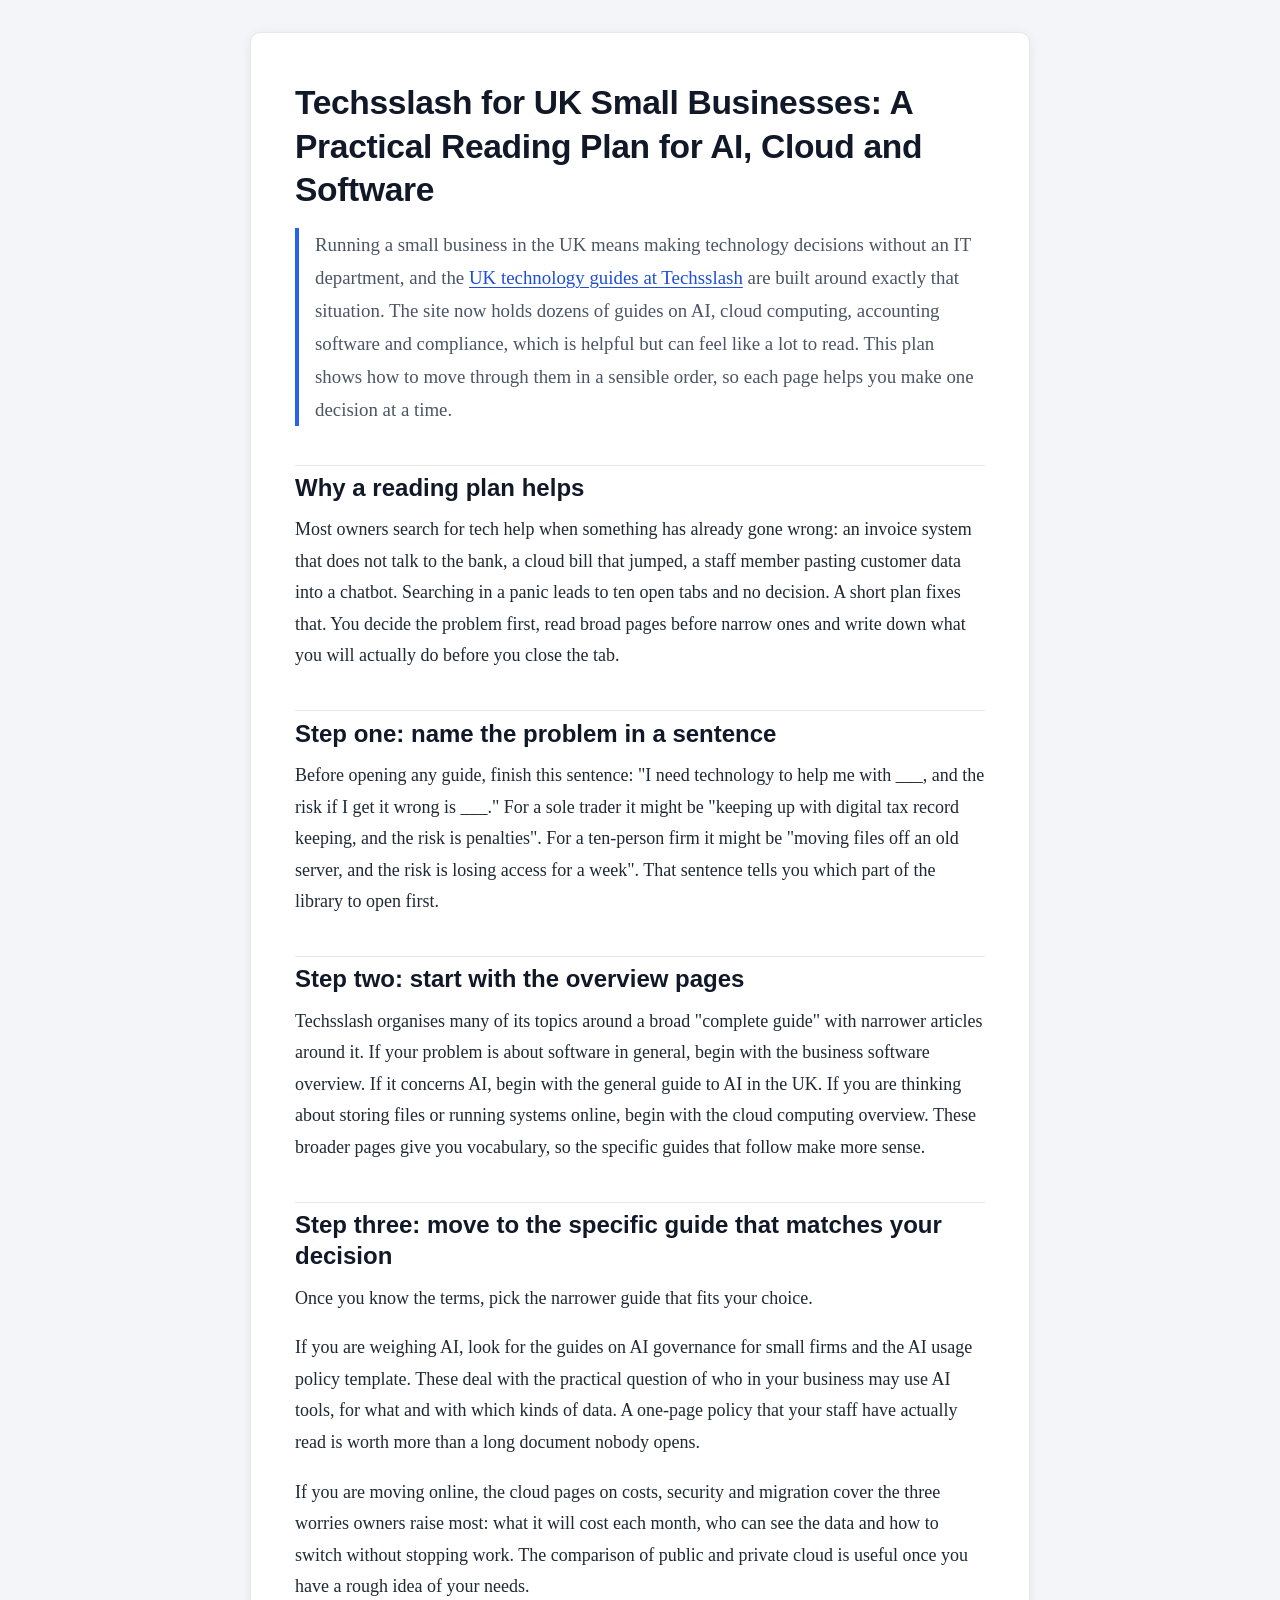
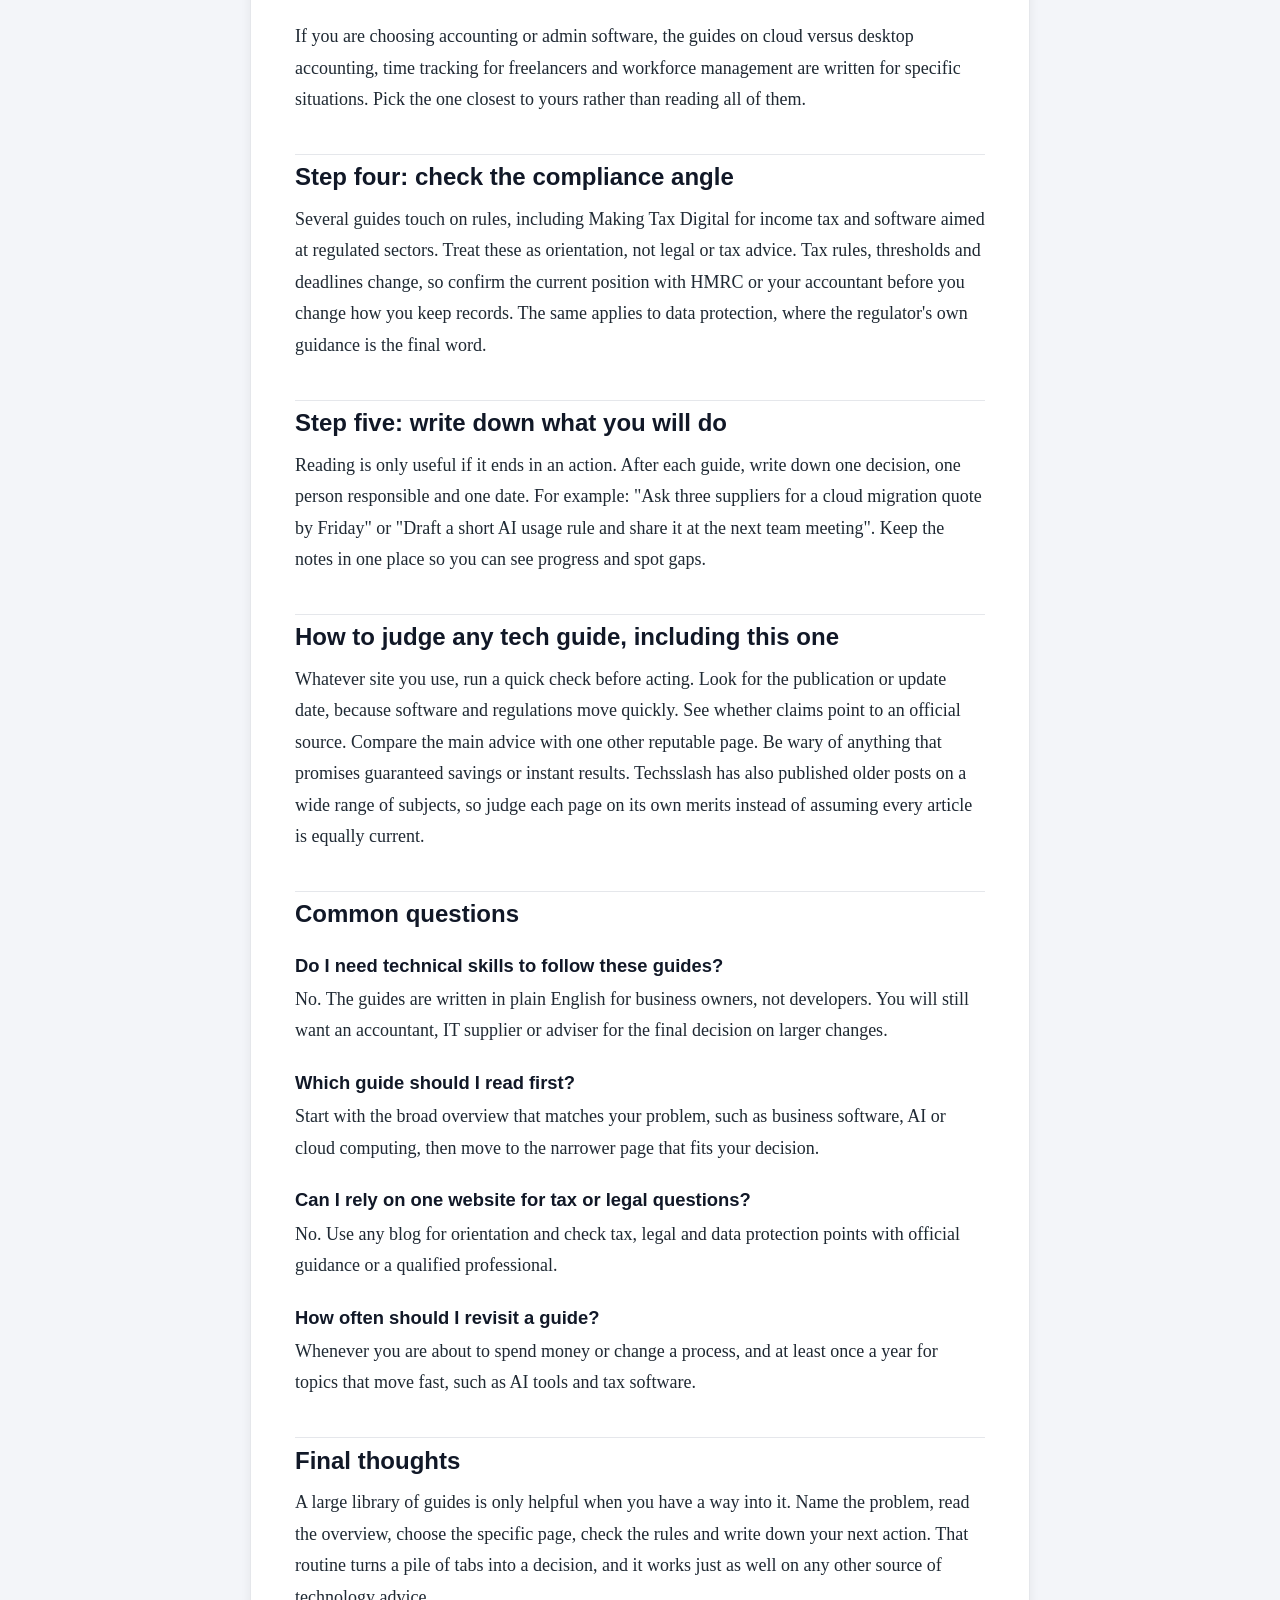
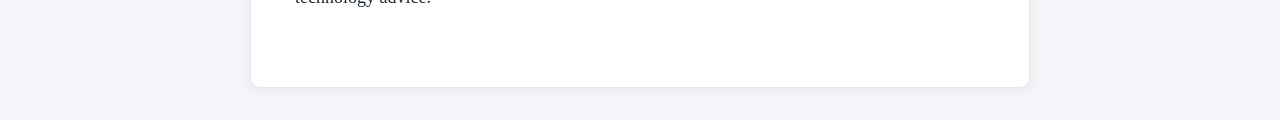
==== index.html @ d3b365bc "Add files via upload" ====
<!DOCTYPE html>
<html lang="en-GB">
<head>
<meta charset="UTF-8">
<meta name="viewport" content="width=device-width, initial-scale=1">
<title>Techsslash for UK Small Businesses: A Practical Reading Plan for AI, Cloud and Software</title>
<meta name="description" content="A step-by-step reading plan for UK small business owners using Techsslash guides on AI, cloud computing, accounting and business software, with tips on checking advice before acting.">
<style>
:root{--ink:#1f2933;--muted:#4b5563;--head:#111827;--link:#1d4ed8;--bg:#f3f5f9;--card:#fff;--line:#e5e7eb;--accent:#2563eb}
*{box-sizing:border-box}
html{-webkit-text-size-adjust:100%}
body{margin:0;background:var(--bg);color:var(--ink);font-family:Georgia,"Times New Roman",serif;font-size:18px;line-height:1.75}
article{max-width:780px;margin:32px auto;padding:48px 44px 56px;background:var(--card);border:1px solid var(--line);border-radius:10px;box-shadow:0 2px 12px rgba(17,24,39,.06)}
h1,h2,h3{font-family:Arial,Helvetica,sans-serif;color:var(--head);line-height:1.3}
h1{font-size:2.1rem;margin:0 0 16px;letter-spacing:-.01em}
h2{font-size:1.5rem;margin:2.4rem 0 .7rem;padding-top:.4rem;border-top:1px solid var(--line)}
h3{font-size:1.15rem;margin:1.5rem 0 .4rem}
p{margin:0 0 1.15rem}
.lead{font-size:1.18rem;color:var(--muted);padding-left:16px;border-left:4px solid var(--accent);margin-bottom:1.6rem}
a{color:var(--link);text-decoration:underline;text-underline-offset:3px}
a:hover{text-decoration-thickness:2px}
ul{margin:0 0 1.2rem;padding-left:1.4rem}
li{margin-bottom:.5rem}
li::marker{color:var(--accent)}
@media (max-width:640px){
body{font-size:17px}
article{margin:0;padding:28px 18px 40px;border:0;border-radius:0;box-shadow:none}
h1{font-size:1.65rem}
h2{font-size:1.3rem}
}
@media (prefers-color-scheme:dark){
:root{--ink:#e5e7eb;--muted:#9ca3af;--head:#f9fafb;--link:#7aa7ff;--bg:#0f172a;--card:#111827;--line:#263244;--accent:#60a5fa}
article{box-shadow:none}
}
</style>
</head>
<body>
<article>

<h1>Techsslash for UK Small Businesses: A Practical Reading Plan for AI, Cloud and Software</h1>

<p class="lead">Running a small business in the UK means making technology decisions without an IT department, and the <a href="https://techsslash.co.uk/">UK technology guides at Techsslash</a> are built around exactly that situation. The site now holds dozens of guides on AI, cloud computing, accounting software and compliance, which is helpful but can feel like a lot to read. This plan shows how to move through them in a sensible order, so each page helps you make one decision at a time.</p>

<h2>Why a reading plan helps</h2>

<p>Most owners search for tech help when something has already gone wrong: an invoice system that does not talk to the bank, a cloud bill that jumped, a staff member pasting customer data into a chatbot. Searching in a panic leads to ten open tabs and no decision. A short plan fixes that. You decide the problem first, read broad pages before narrow ones and write down what you will actually do before you close the tab.</p>

<h2>Step one: name the problem in a sentence</h2>

<p>Before opening any guide, finish this sentence: "I need technology to help me with ___, and the risk if I get it wrong is ___." For a sole trader it might be "keeping up with digital tax record keeping, and the risk is penalties". For a ten-person firm it might be "moving files off an old server, and the risk is losing access for a week". That sentence tells you which part of the library to open first.</p>

<h2>Step two: start with the overview pages</h2>

<p>Techsslash organises many of its topics around a broad "complete guide" with narrower articles around it. If your problem is about software in general, begin with the business software overview. If it concerns AI, begin with the general guide to AI in the UK. If you are thinking about storing files or running systems online, begin with the cloud computing overview. These broader pages give you vocabulary, so the specific guides that follow make more sense.</p>

<h2>Step three: move to the specific guide that matches your decision</h2>

<p>Once you know the terms, pick the narrower guide that fits your choice.</p>

<p>If you are weighing AI, look for the guides on AI governance for small firms and the AI usage policy template. These deal with the practical question of who in your business may use AI tools, for what and with which kinds of data. A one-page policy that your staff have actually read is worth more than a long document nobody opens.</p>

<p>If you are moving online, the cloud pages on costs, security and migration cover the three worries owners raise most: what it will cost each month, who can see the data and how to switch without stopping work. The comparison of public and private cloud is useful once you have a rough idea of your needs.</p>

<p>If you are choosing accounting or admin software, the guides on cloud versus desktop accounting, time tracking for freelancers and workforce management are written for specific situations. Pick the one closest to yours rather than reading all of them.</p>

<h2>Step four: check the compliance angle</h2>

<p>Several guides touch on rules, including Making Tax Digital for income tax and software aimed at regulated sectors. Treat these as orientation, not legal or tax advice. Tax rules, thresholds and deadlines change, so confirm the current position with HMRC or your accountant before you change how you keep records. The same applies to data protection, where the regulator's own guidance is the final word.</p>

<h2>Step five: write down what you will do</h2>

<p>Reading is only useful if it ends in an action. After each guide, write down one decision, one person responsible and one date. For example: "Ask three suppliers for a cloud migration quote by Friday" or "Draft a short AI usage rule and share it at the next team meeting". Keep the notes in one place so you can see progress and spot gaps.</p>

<h2>How to judge any tech guide, including this one</h2>

<p>Whatever site you use, run a quick check before acting. Look for the publication or update date, because software and regulations move quickly. See whether claims point to an official source. Compare the main advice with one other reputable page. Be wary of anything that promises guaranteed savings or instant results. Techsslash has also published older posts on a wide range of subjects, so judge each page on its own merits instead of assuming every article is equally current.</p>

<h2>Common questions</h2>

<h3>Do I need technical skills to follow these guides?</h3>
<p>No. The guides are written in plain English for business owners, not developers. You will still want an accountant, IT supplier or adviser for the final decision on larger changes.</p>

<h3>Which guide should I read first?</h3>
<p>Start with the broad overview that matches your problem, such as business software, AI or cloud computing, then move to the narrower page that fits your decision.</p>

<h3>Can I rely on one website for tax or legal questions?</h3>
<p>No. Use any blog for orientation and check tax, legal and data protection points with official guidance or a qualified professional.</p>

<h3>How often should I revisit a guide?</h3>
<p>Whenever you are about to spend money or change a process, and at least once a year for topics that move fast, such as AI tools and tax software.</p>

<h2>Final thoughts</h2>

<p>A large library of guides is only helpful when you have a way into it. Name the problem, read the overview, choose the specific page, check the rules and write down your next action. That routine turns a pile of tabs into a decision, and it works just as well on any other source of technology advice.</p>

</article>
</body>
</html>
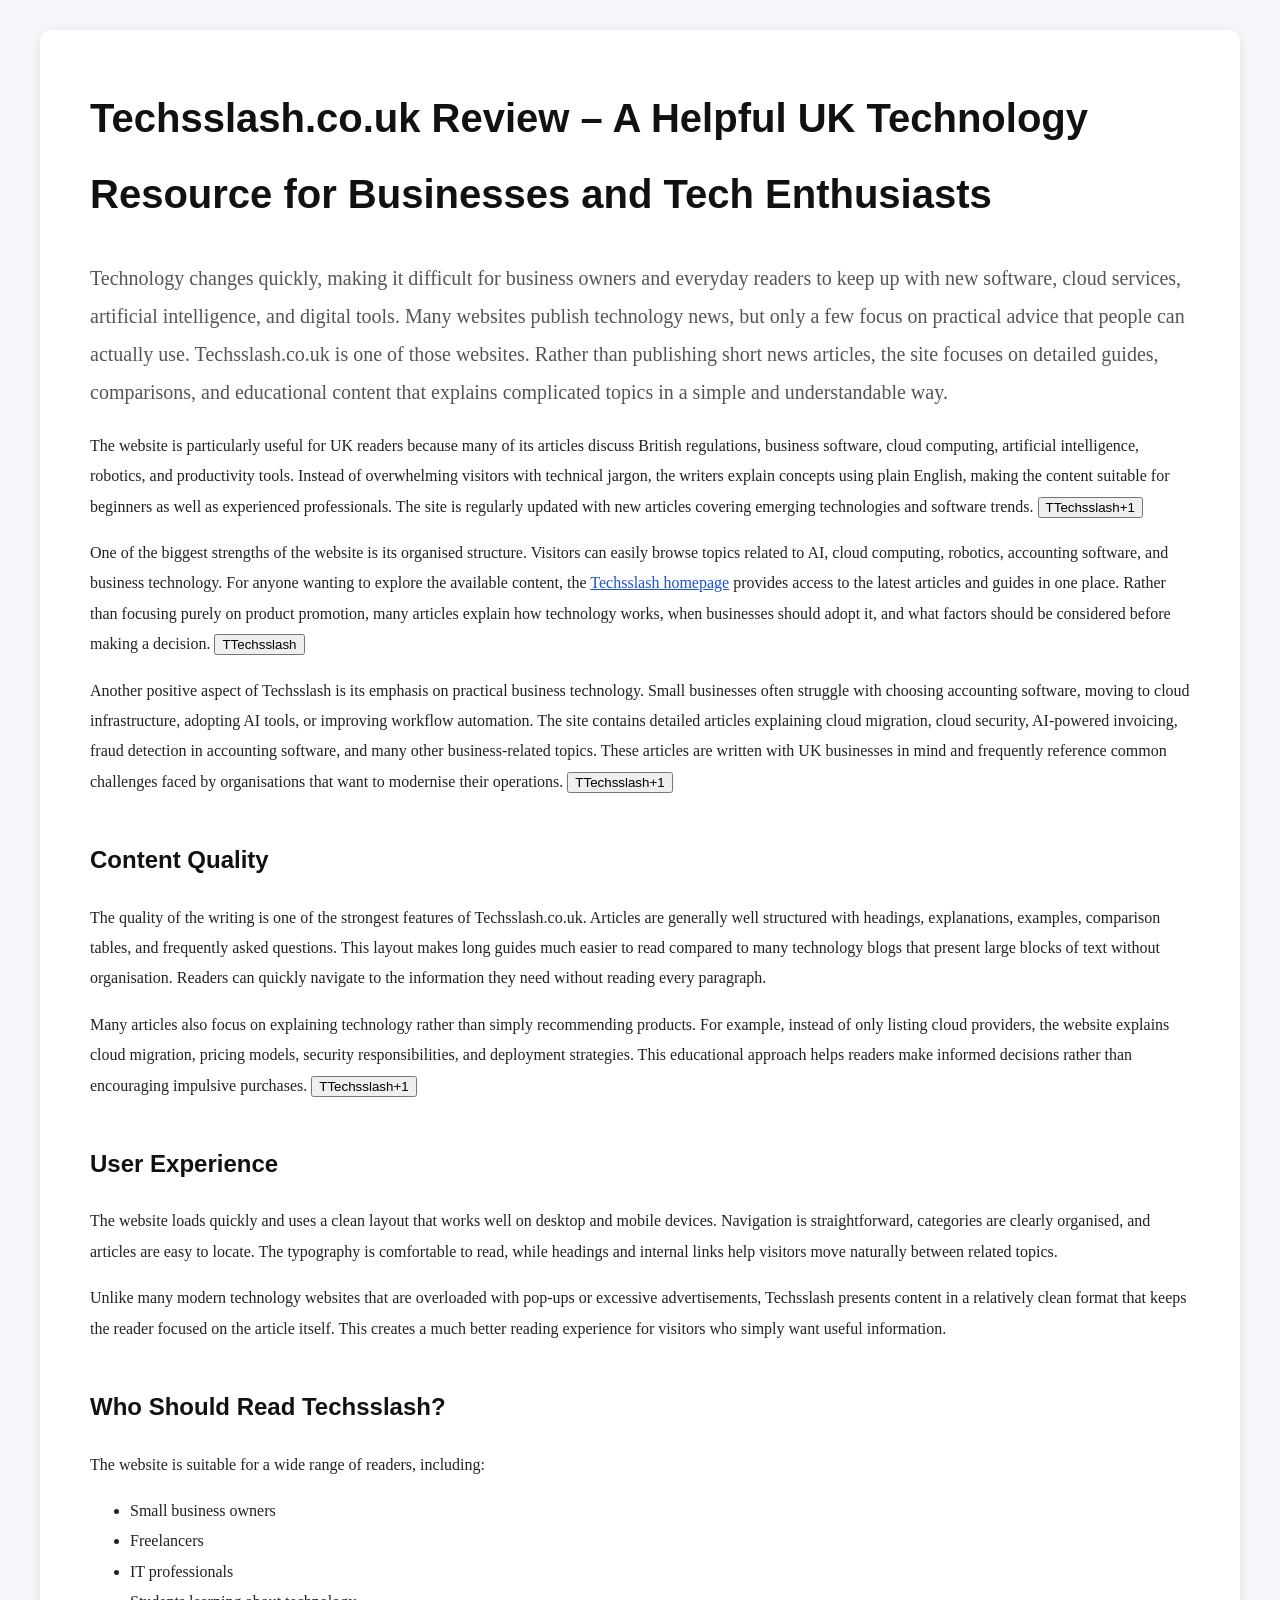
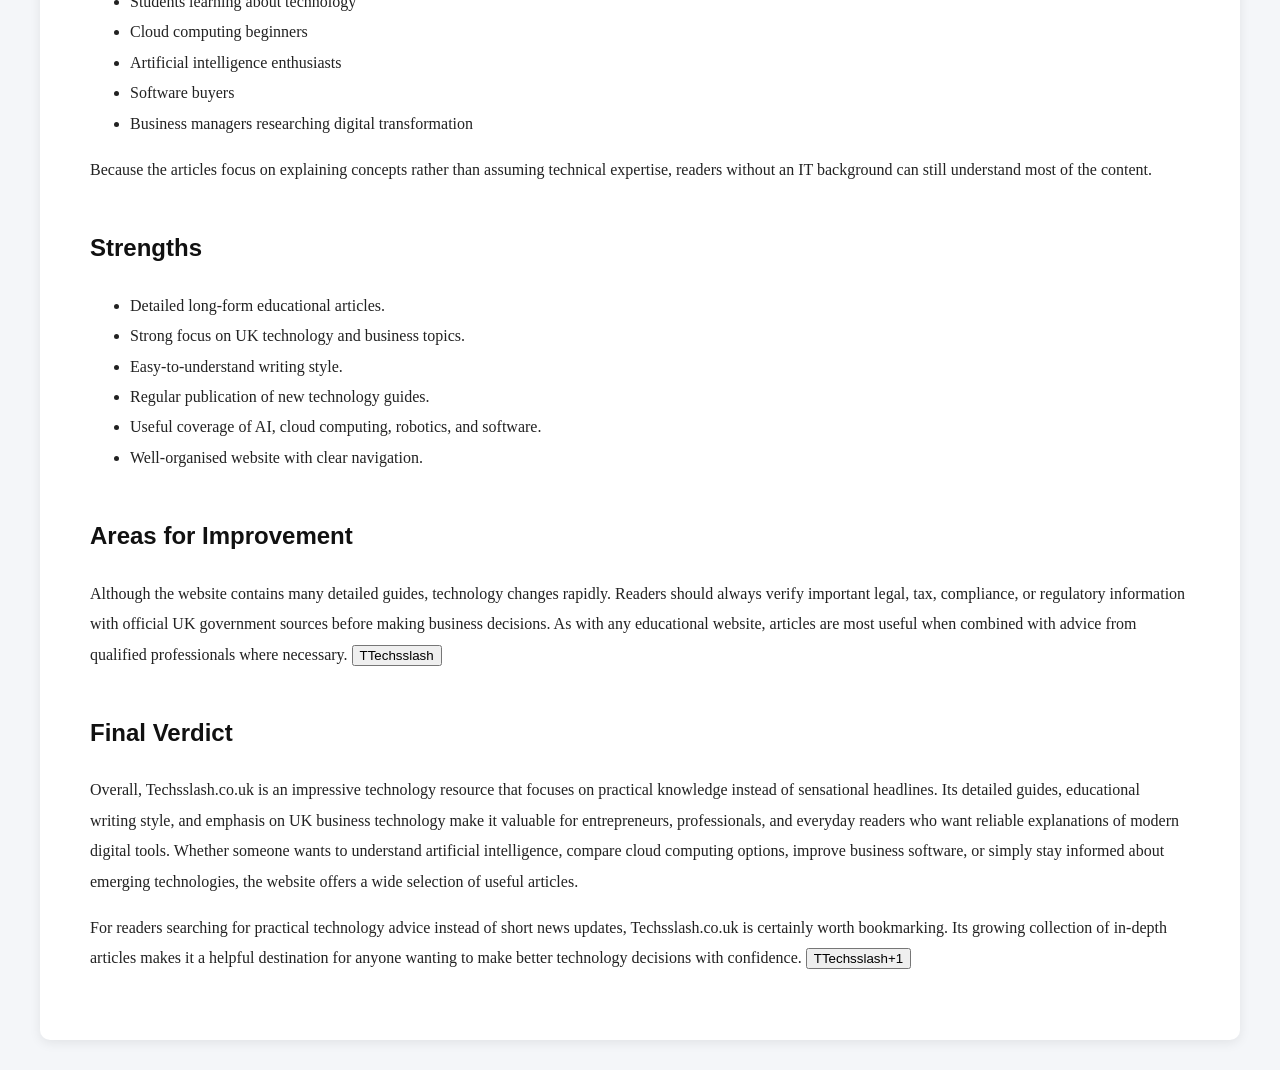
==== commit 819876e5: "Update index.html" ====
--- a/index.html
+++ b/index.html
@@ -1,98 +1,110 @@
 <!DOCTYPE html>
-<html lang="en-GB">
+<html lang="en">
 <head>
 <meta charset="UTF-8">
-<meta name="viewport" content="width=device-width, initial-scale=1">
-<title>Techsslash for UK Small Businesses: A Practical Reading Plan for AI, Cloud and Software</title>
-<meta name="description" content="A step-by-step reading plan for UK small business owners using Techsslash guides on AI, cloud computing, accounting and business software, with tips on checking advice before acting.">
-<style>
-:root{--ink:#1f2933;--muted:#4b5563;--head:#111827;--link:#1d4ed8;--bg:#f3f5f9;--card:#fff;--line:#e5e7eb;--accent:#2563eb}
-*{box-sizing:border-box}
-html{-webkit-text-size-adjust:100%}
-body{margin:0;background:var(--bg);color:var(--ink);font-family:Georgia,"Times New Roman",serif;font-size:18px;line-height:1.75}
-article{max-width:780px;margin:32px auto;padding:48px 44px 56px;background:var(--card);border:1px solid var(--line);border-radius:10px;box-shadow:0 2px 12px rgba(17,24,39,.06)}
-h1,h2,h3{font-family:Arial,Helvetica,sans-serif;color:var(--head);line-height:1.3}
-h1{font-size:2.1rem;margin:0 0 16px;letter-spacing:-.01em}
-h2{font-size:1.5rem;margin:2.4rem 0 .7rem;padding-top:.4rem;border-top:1px solid var(--line)}
-h3{font-size:1.15rem;margin:1.5rem 0 .4rem}
-p{margin:0 0 1.15rem}
-.lead{font-size:1.18rem;color:var(--muted);padding-left:16px;border-left:4px solid var(--accent);margin-bottom:1.6rem}
-a{color:var(--link);text-decoration:underline;text-underline-offset:3px}
-a:hover{text-decoration-thickness:2px}
-ul{margin:0 0 1.2rem;padding-left:1.4rem}
-li{margin-bottom:.5rem}
-li::marker{color:var(--accent)}
-@media (max-width:640px){
-body{font-size:17px}
-article{margin:0;padding:28px 18px 40px;border:0;border-radius:0;box-shadow:none}
-h1{font-size:1.65rem}
-h2{font-size:1.3rem}
-}
-@media (prefers-color-scheme:dark){
-:root{--ink:#e5e7eb;--muted:#9ca3af;--head:#f9fafb;--link:#7aa7ff;--bg:#0f172a;--card:#111827;--line:#263244;--accent:#60a5fa}
-article{box-shadow:none}
-}
-</style>
+<meta name="viewport" content="width=device-width, initial-scale=1.0">
+<title>Techsslash.co.uk Review – A Helpful UK Technology Resource for Businesses and Tech Enthusiasts</title>
 </head>
-<body>
-<article>
 
-<h1>Techsslash for UK Small Businesses: A Practical Reading Plan for AI, Cloud and Software</h1>
+<body style="margin:0;padding:30px;background:#f4f6f9;font-family:Georgia,serif;line-height:1.9;color:#222;">
 
-<p class="lead">Running a small business in the UK means making technology decisions without an IT department, and the <a href="https://techsslash.co.uk/">UK technology guides at Techsslash</a> are built around exactly that situation. The site now holds dozens of guides on AI, cloud computing, accounting software and compliance, which is helpful but can feel like a lot to read. This plan shows how to move through them in a sensible order, so each page helps you make one decision at a time.</p>
+<div style="max-width:1100px;margin:auto;background:#fff;padding:50px;border-radius:10px;box-shadow:0 3px 12px rgba(0,0,0,.08);">
 
-<h2>Why a reading plan helps</h2>
+<h1 style="font-family:Arial,sans-serif;font-size:40px;color:#111;margin-top:0;">
+Techsslash.co.uk Review – A Helpful UK Technology Resource for Businesses and Tech Enthusiasts
+</h1>
 
-<p>Most owners search for tech help when something has already gone wrong: an invoice system that does not talk to the bank, a cloud bill that jumped, a staff member pasting customer data into a chatbot. Searching in a panic leads to ten open tabs and no decision. A short plan fixes that. You decide the problem first, read broad pages before narrow ones and write down what you will actually do before you close the tab.</p>
+<p style="font-size:20px;color:#555;">
+Technology changes quickly, making it difficult for business owners and everyday readers to keep up with new software, cloud services, artificial intelligence, and digital tools. Many websites publish technology news, but only a few focus on practical advice that people can actually use. Techsslash.co.uk is one of those websites. Rather than publishing short news articles, the site focuses on detailed guides, comparisons, and educational content that explains complicated topics in a simple and understandable way.
+</p>
 
-<h2>Step one: name the problem in a sentence</h2>
+<p>
+The website is particularly useful for UK readers because many of its articles discuss British regulations, business software, cloud computing, artificial intelligence, robotics, and productivity tools. Instead of overwhelming visitors with technical jargon, the writers explain concepts using plain English, making the content suitable for beginners as well as experienced professionals. The site is regularly updated with new articles covering emerging technologies and software trends. <span data-assistant-content-reference="" class="xeh6zmm xt0psk2 x1ghz6dp" data-assistant-grouped-webpages="" data-content-reference-type="grouped_webpages"><span aria-label="Sources" class="xt0psk2 xxhswux x11njtxf" data-assistant-grouped-webpages-list="" role="group"><span class="x1lziwak x13q3soa" data-assistant-grouped-webpages-item=""><button aria-controls="assistant-sources-dialog" aria-haspopup="dialog" aria-label="Techsslash, 2 sources" class="x1qviprw xjtw7fp xomzcpc x1cpjm7i xt81g8a xm4btww x7qwmre xrd0f8c x1hmns74 xy5mcqj x6s0dn4 xjyslct xjbqb8w xrt0l5h xu82sp8 x13yhu5o x4kf0vy xe6aan1 x1ypdohk x3nfvp2 xjb2p0i x1ivwg07 x1gqwrcx x13vifvy xc8icb0 xtu1cor x1scn00m x1lvh1i4 xsnit4v xk2swo9 xt970qd x1cg44al x1005jv x1n2onr6 xkrqix3 xxymvpz" data-assistant-sources-trigger="" data-assistant-sources-payload="[{&quot;title&quot;:&quot;Techsslash-Covers the latest in technology&quot;,&quot;url&quot;:&quot;https://techsslash.co.uk/?utm_source=chatgpt.com&quot;,&quot;sourceIndex&quot;:0,&quot;attribution&quot;:&quot;Techsslash&quot;},{&quot;title&quot;:&quot;What Is Techsslash? Complete UK Guide&quot;,&quot;url&quot;:&quot;https://techsslash.co.uk/what-is-techsslash-complete-guide/?utm_source=chatgpt.com&quot;,&quot;sourceIndex&quot;:1,&quot;isSupporting&quot;:true,&quot;attribution&quot;:&quot;Techsslash&quot;,&quot;publishedAt&quot;:1787875200}]" data-assistant-grouped-webpages-trigger="" type="button"><span aria-hidden="true" class="x1d5dutw x4aliy7 x1r7ld26 x16rqkct x1y0btm7 xmkeg23 x12116fd x13yhu5o xe6aan1 xwz0xwf xdl72j9 x1c4vz4f x2lah0s x6phcfz x7amdea x1poez60 xo5v014 xfi1dq xb3r6kr x1ku5rj1 x1n2onr6" data-assistant-source-icon="">T<img alt="" class="x-default-marker x5yr21d xh8yej3 x10a8y8t xl1xv1r x10l6tqk" data-assistant-source-icon-image="" src="https://www.google.com/s2/favicons?domain=https%3A%2F%2Ftechsslash.co.uk&sz=128" ></span><span class="x1heor9g x1qlqyl8 x1pd3egz xeuugli x101abm8 xryxfnj x1b2iylo xwgcxoh xlyipyv xuxw1ft" data-assistant-reference-title="">Techsslash</span><span class="x1ir3puv xe6aan1 xdl72j9 x1c4vz4f x2lah0s xxhswux x101abm8 xryxfnj x1b2iylo xwgcxoh" data-assistant-supporting-count="">+1</span></button></span></span></span>
 
-<p>Before opening any guide, finish this sentence: "I need technology to help me with ___, and the risk if I get it wrong is ___." For a sole trader it might be "keeping up with digital tax record keeping, and the risk is penalties". For a ten-person firm it might be "moving files off an old server, and the risk is losing access for a week". That sentence tells you which part of the library to open first.</p>
+</p>
 
-<h2>Step two: start with the overview pages</h2>
+<p>
+One of the biggest strengths of the website is its organised structure. Visitors can easily browse topics related to AI, cloud computing, robotics, accounting software, and business technology. For anyone wanting to explore the available content, the <a href="https://techsslash.co.uk/" style="color:#1d4ed8;">Techsslash homepage</a> provides access to the latest articles and guides in one place. Rather than focusing purely on product promotion, many articles explain how technology works, when businesses should adopt it, and what factors should be considered before making a decision. <span data-assistant-content-reference="" class="xeh6zmm xt0psk2 x1ghz6dp" data-assistant-grouped-webpages="" data-content-reference-type="grouped_webpages"><span aria-label="Sources" class="xt0psk2 xxhswux x11njtxf" data-assistant-grouped-webpages-list="" role="group"><span class="x1lziwak x13q3soa" data-assistant-grouped-webpages-item=""><button aria-controls="assistant-sources-dialog" aria-haspopup="dialog" aria-label="Techsslash" class="x1qviprw xjtw7fp xomzcpc x1cpjm7i xt81g8a xm4btww x7qwmre xrd0f8c x1hmns74 xy5mcqj x6s0dn4 xjyslct xjbqb8w xrt0l5h xu82sp8 x13yhu5o x4kf0vy xe6aan1 x1ypdohk x3nfvp2 xjb2p0i x1ivwg07 x1gqwrcx x13vifvy xc8icb0 xtu1cor x1scn00m x1lvh1i4 xsnit4v xk2swo9 xt970qd x1cg44al x1005jv x1n2onr6 xkrqix3 xxymvpz" data-assistant-sources-trigger="" data-assistant-sources-payload="[{&quot;title&quot;:&quot;Techsslash-Covers the latest in technology&quot;,&quot;url&quot;:&quot;https://techsslash.co.uk/?utm_source=chatgpt.com&quot;,&quot;sourceIndex&quot;:0,&quot;attribution&quot;:&quot;Techsslash&quot;}]" data-assistant-grouped-webpages-trigger="" type="button"><span aria-hidden="true" class="x1d5dutw x4aliy7 x1r7ld26 x16rqkct x1y0btm7 xmkeg23 x12116fd x13yhu5o xe6aan1 xwz0xwf xdl72j9 x1c4vz4f x2lah0s x6phcfz x7amdea x1poez60 xo5v014 xfi1dq xb3r6kr x1ku5rj1 x1n2onr6" data-assistant-source-icon="">T<img alt="" class="x-default-marker x5yr21d xh8yej3 x10a8y8t xl1xv1r x10l6tqk" data-assistant-source-icon-image="" src="https://www.google.com/s2/favicons?domain=https%3A%2F%2Ftechsslash.co.uk&sz=128" ></span><span class="x1heor9g x1qlqyl8 x1pd3egz xeuugli x101abm8 xryxfnj x1b2iylo xwgcxoh xlyipyv xuxw1ft" data-assistant-reference-title="">Techsslash</span></button></span></span></span>
 
-<p>Techsslash organises many of its topics around a broad "complete guide" with narrower articles around it. If your problem is about software in general, begin with the business software overview. If it concerns AI, begin with the general guide to AI in the UK. If you are thinking about storing files or running systems online, begin with the cloud computing overview. These broader pages give you vocabulary, so the specific guides that follow make more sense.</p>
+</p>
 
-<h2>Step three: move to the specific guide that matches your decision</h2>
+<p>
+Another positive aspect of Techsslash is its emphasis on practical business technology. Small businesses often struggle with choosing accounting software, moving to cloud infrastructure, adopting AI tools, or improving workflow automation. The site contains detailed articles explaining cloud migration, cloud security, AI-powered invoicing, fraud detection in accounting software, and many other business-related topics. These articles are written with UK businesses in mind and frequently reference common challenges faced by organisations that want to modernise their operations. <span data-assistant-content-reference="" class="xeh6zmm xt0psk2 x1ghz6dp" data-assistant-grouped-webpages="" data-content-reference-type="grouped_webpages"><span aria-label="Sources" class="xt0psk2 xxhswux x11njtxf" data-assistant-grouped-webpages-list="" role="group"><span class="x1lziwak x13q3soa" data-assistant-grouped-webpages-item=""><button aria-controls="assistant-sources-dialog" aria-haspopup="dialog" aria-label="Techsslash, 2 sources" class="x1qviprw xjtw7fp xomzcpc x1cpjm7i xt81g8a xm4btww x7qwmre xrd0f8c x1hmns74 xy5mcqj x6s0dn4 xjyslct xjbqb8w xrt0l5h xu82sp8 x13yhu5o x4kf0vy xe6aan1 x1ypdohk x3nfvp2 xjb2p0i x1ivwg07 x1gqwrcx x13vifvy xc8icb0 xtu1cor x1scn00m x1lvh1i4 xsnit4v xk2swo9 xt970qd x1cg44al x1005jv x1n2onr6 xkrqix3 xxymvpz" data-assistant-sources-trigger="" data-assistant-sources-payload="[{&quot;title&quot;:&quot;Techsslash-Covers the latest in technology&quot;,&quot;url&quot;:&quot;https://techsslash.co.uk/?utm_source=chatgpt.com&quot;,&quot;sourceIndex&quot;:0,&quot;attribution&quot;:&quot;Techsslash&quot;},{&quot;title&quot;:&quot;What Is Techsslash? Complete UK Guide&quot;,&quot;url&quot;:&quot;https://techsslash.co.uk/what-is-techsslash-complete-guide/?utm_source=chatgpt.com&quot;,&quot;sourceIndex&quot;:1,&quot;isSupporting&quot;:true,&quot;attribution&quot;:&quot;Techsslash&quot;,&quot;publishedAt&quot;:1787875200}]" data-assistant-grouped-webpages-trigger="" type="button"><span aria-hidden="true" class="x1d5dutw x4aliy7 x1r7ld26 x16rqkct x1y0btm7 xmkeg23 x12116fd x13yhu5o xe6aan1 xwz0xwf xdl72j9 x1c4vz4f x2lah0s x6phcfz x7amdea x1poez60 xo5v014 xfi1dq xb3r6kr x1ku5rj1 x1n2onr6" data-assistant-source-icon="">T<img alt="" class="x-default-marker x5yr21d xh8yej3 x10a8y8t xl1xv1r x10l6tqk" data-assistant-source-icon-image="" src="https://www.google.com/s2/favicons?domain=https%3A%2F%2Ftechsslash.co.uk&sz=128" ></span><span class="x1heor9g x1qlqyl8 x1pd3egz xeuugli x101abm8 xryxfnj x1b2iylo xwgcxoh xlyipyv xuxw1ft" data-assistant-reference-title="">Techsslash</span><span class="x1ir3puv xe6aan1 xdl72j9 x1c4vz4f x2lah0s xxhswux x101abm8 xryxfnj x1b2iylo xwgcxoh" data-assistant-supporting-count="">+1</span></button></span></span></span>
 
-<p>Once you know the terms, pick the narrower guide that fits your choice.</p>
+</p>
 
-<p>If you are weighing AI, look for the guides on AI governance for small firms and the AI usage policy template. These deal with the practical question of who in your business may use AI tools, for what and with which kinds of data. A one-page policy that your staff have actually read is worth more than a long document nobody opens.</p>
+<h2 style="font-family:Arial,sans-serif;color:#111;margin-top:40px;">Content Quality</h2>
 
-<p>If you are moving online, the cloud pages on costs, security and migration cover the three worries owners raise most: what it will cost each month, who can see the data and how to switch without stopping work. The comparison of public and private cloud is useful once you have a rough idea of your needs.</p>
+<p>
+The quality of the writing is one of the strongest features of Techsslash.co.uk. Articles are generally well structured with headings, explanations, examples, comparison tables, and frequently asked questions. This layout makes long guides much easier to read compared to many technology blogs that present large blocks of text without organisation. Readers can quickly navigate to the information they need without reading every paragraph.
+</p>
 
-<p>If you are choosing accounting or admin software, the guides on cloud versus desktop accounting, time tracking for freelancers and workforce management are written for specific situations. Pick the one closest to yours rather than reading all of them.</p>
+<p>
+Many articles also focus on explaining technology rather than simply recommending products. For example, instead of only listing cloud providers, the website explains cloud migration, pricing models, security responsibilities, and deployment strategies. This educational approach helps readers make informed decisions rather than encouraging impulsive purchases. <span data-assistant-content-reference="" class="xeh6zmm xt0psk2 x1ghz6dp" data-assistant-grouped-webpages="" data-content-reference-type="grouped_webpages"><span aria-label="Sources" class="xt0psk2 xxhswux x11njtxf" data-assistant-grouped-webpages-list="" role="group"><span class="x1lziwak x13q3soa" data-assistant-grouped-webpages-item=""><button aria-controls="assistant-sources-dialog" aria-haspopup="dialog" aria-label="Techsslash, 2 sources" class="x1qviprw xjtw7fp xomzcpc x1cpjm7i xt81g8a xm4btww x7qwmre xrd0f8c x1hmns74 xy5mcqj x6s0dn4 xjyslct xjbqb8w xrt0l5h xu82sp8 x13yhu5o x4kf0vy xe6aan1 x1ypdohk x3nfvp2 xjb2p0i x1ivwg07 x1gqwrcx x13vifvy xc8icb0 xtu1cor x1scn00m x1lvh1i4 xsnit4v xk2swo9 xt970qd x1cg44al x1005jv x1n2onr6 xkrqix3 xxymvpz" data-assistant-sources-trigger="" data-assistant-sources-payload="[{&quot;title&quot;:&quot;Techsslash-Covers the latest in technology&quot;,&quot;url&quot;:&quot;https://techsslash.co.uk/?utm_source=chatgpt.com&quot;,&quot;sourceIndex&quot;:0,&quot;attribution&quot;:&quot;Techsslash&quot;},{&quot;title&quot;:&quot;What Is Techsslash? Complete UK Guide&quot;,&quot;url&quot;:&quot;https://techsslash.co.uk/what-is-techsslash-complete-guide/?utm_source=chatgpt.com&quot;,&quot;sourceIndex&quot;:1,&quot;isSupporting&quot;:true,&quot;attribution&quot;:&quot;Techsslash&quot;,&quot;publishedAt&quot;:1787875200}]" data-assistant-grouped-webpages-trigger="" type="button"><span aria-hidden="true" class="x1d5dutw x4aliy7 x1r7ld26 x16rqkct x1y0btm7 xmkeg23 x12116fd x13yhu5o xe6aan1 xwz0xwf xdl72j9 x1c4vz4f x2lah0s x6phcfz x7amdea x1poez60 xo5v014 xfi1dq xb3r6kr x1ku5rj1 x1n2onr6" data-assistant-source-icon="">T<img alt="" class="x-default-marker x5yr21d xh8yej3 x10a8y8t xl1xv1r x10l6tqk" data-assistant-source-icon-image="" src="https://www.google.com/s2/favicons?domain=https%3A%2F%2Ftechsslash.co.uk&sz=128" ></span><span class="x1heor9g x1qlqyl8 x1pd3egz xeuugli x101abm8 xryxfnj x1b2iylo xwgcxoh xlyipyv xuxw1ft" data-assistant-reference-title="">Techsslash</span><span class="x1ir3puv xe6aan1 xdl72j9 x1c4vz4f x2lah0s xxhswux x101abm8 xryxfnj x1b2iylo xwgcxoh" data-assistant-supporting-count="">+1</span></button></span></span></span>
 
-<h2>Step four: check the compliance angle</h2>
+</p>
 
-<p>Several guides touch on rules, including Making Tax Digital for income tax and software aimed at regulated sectors. Treat these as orientation, not legal or tax advice. Tax rules, thresholds and deadlines change, so confirm the current position with HMRC or your accountant before you change how you keep records. The same applies to data protection, where the regulator's own guidance is the final word.</p>
+<h2 style="font-family:Arial,sans-serif;color:#111;margin-top:40px;">User Experience</h2>
 
-<h2>Step five: write down what you will do</h2>
+<p>
+The website loads quickly and uses a clean layout that works well on desktop and mobile devices. Navigation is straightforward, categories are clearly organised, and articles are easy to locate. The typography is comfortable to read, while headings and internal links help visitors move naturally between related topics.
+</p>
 
-<p>Reading is only useful if it ends in an action. After each guide, write down one decision, one person responsible and one date. For example: "Ask three suppliers for a cloud migration quote by Friday" or "Draft a short AI usage rule and share it at the next team meeting". Keep the notes in one place so you can see progress and spot gaps.</p>
+<p>
+Unlike many modern technology websites that are overloaded with pop-ups or excessive advertisements, Techsslash presents content in a relatively clean format that keeps the reader focused on the article itself. This creates a much better reading experience for visitors who simply want useful information.
+</p>
 
-<h2>How to judge any tech guide, including this one</h2>
+<h2 style="font-family:Arial,sans-serif;color:#111;margin-top:40px;">Who Should Read Techsslash?</h2>
 
-<p>Whatever site you use, run a quick check before acting. Look for the publication or update date, because software and regulations move quickly. See whether claims point to an official source. Compare the main advice with one other reputable page. Be wary of anything that promises guaranteed savings or instant results. Techsslash has also published older posts on a wide range of subjects, so judge each page on its own merits instead of assuming every article is equally current.</p>
+<p>
+The website is suitable for a wide range of readers, including:
+</p>
 
-<h2>Common questions</h2>
+<ul>
+<li>Small business owners</li>
+<li>Freelancers</li>
+<li>IT professionals</li>
+<li>Students learning about technology</li>
+<li>Cloud computing beginners</li>
+<li>Artificial intelligence enthusiasts</li>
+<li>Software buyers</li>
+<li>Business managers researching digital transformation</li>
+</ul>
 
-<h3>Do I need technical skills to follow these guides?</h3>
-<p>No. The guides are written in plain English for business owners, not developers. You will still want an accountant, IT supplier or adviser for the final decision on larger changes.</p>
+<p>
+Because the articles focus on explaining concepts rather than assuming technical expertise, readers without an IT background can still understand most of the content.
+</p>
 
-<h3>Which guide should I read first?</h3>
-<p>Start with the broad overview that matches your problem, such as business software, AI or cloud computing, then move to the narrower page that fits your decision.</p>
+<h2 style="font-family:Arial,sans-serif;color:#111;margin-top:40px;">Strengths</h2>
 
-<h3>Can I rely on one website for tax or legal questions?</h3>
-<p>No. Use any blog for orientation and check tax, legal and data protection points with official guidance or a qualified professional.</p>
+<ul>
+<li>Detailed long-form educational articles.</li>
+<li>Strong focus on UK technology and business topics.</li>
+<li>Easy-to-understand writing style.</li>
+<li>Regular publication of new technology guides.</li>
+<li>Useful coverage of AI, cloud computing, robotics, and software.</li>
+<li>Well-organised website with clear navigation.</li>
+</ul>
 
-<h3>How often should I revisit a guide?</h3>
-<p>Whenever you are about to spend money or change a process, and at least once a year for topics that move fast, such as AI tools and tax software.</p>
+<h2 style="font-family:Arial,sans-serif;color:#111;margin-top:40px;">Areas for Improvement</h2>
 
-<h2>Final thoughts</h2>
+<p>
+Although the website contains many detailed guides, technology changes rapidly. Readers should always verify important legal, tax, compliance, or regulatory information with official UK government sources before making business decisions. As with any educational website, articles are most useful when combined with advice from qualified professionals where necessary. <span data-assistant-content-reference="" class="xeh6zmm xt0psk2 x1ghz6dp" data-assistant-grouped-webpages="" data-content-reference-type="grouped_webpages"><span aria-label="Sources" class="xt0psk2 xxhswux x11njtxf" data-assistant-grouped-webpages-list="" role="group"><span class="x1lziwak x13q3soa" data-assistant-grouped-webpages-item=""><button aria-controls="assistant-sources-dialog" aria-haspopup="dialog" aria-label="Techsslash" class="x1qviprw xjtw7fp xomzcpc x1cpjm7i xt81g8a xm4btww x7qwmre xrd0f8c x1hmns74 xy5mcqj x6s0dn4 xjyslct xjbqb8w xrt0l5h xu82sp8 x13yhu5o x4kf0vy xe6aan1 x1ypdohk x3nfvp2 xjb2p0i x1ivwg07 x1gqwrcx x13vifvy xc8icb0 xtu1cor x1scn00m x1lvh1i4 xsnit4v xk2swo9 xt970qd x1cg44al x1005jv x1n2onr6 xkrqix3 xxymvpz" data-assistant-sources-trigger="" data-assistant-sources-payload="[{&quot;title&quot;:&quot;What Is Techsslash? Complete UK Guide&quot;,&quot;url&quot;:&quot;https://techsslash.co.uk/what-is-techsslash-complete-guide/?utm_source=chatgpt.com&quot;,&quot;sourceIndex&quot;:0,&quot;attribution&quot;:&quot;Techsslash&quot;,&quot;publishedAt&quot;:1787875200}]" data-assistant-grouped-webpages-trigger="" type="button"><span aria-hidden="true" class="x1d5dutw x4aliy7 x1r7ld26 x16rqkct x1y0btm7 xmkeg23 x12116fd x13yhu5o xe6aan1 xwz0xwf xdl72j9 x1c4vz4f x2lah0s x6phcfz x7amdea x1poez60 xo5v014 xfi1dq xb3r6kr x1ku5rj1 x1n2onr6" data-assistant-source-icon="">T<img alt="" class="x-default-marker x5yr21d xh8yej3 x10a8y8t xl1xv1r x10l6tqk" data-assistant-source-icon-image="" src="https://www.google.com/s2/favicons?domain=https%3A%2F%2Ftechsslash.co.uk&sz=128" ></span><span class="x1heor9g x1qlqyl8 x1pd3egz xeuugli x101abm8 xryxfnj x1b2iylo xwgcxoh xlyipyv xuxw1ft" data-assistant-reference-title="">Techsslash</span></button></span></span></span>
 
-<p>A large library of guides is only helpful when you have a way into it. Name the problem, read the overview, choose the specific page, check the rules and write down your next action. That routine turns a pile of tabs into a decision, and it works just as well on any other source of technology advice.</p>
+</p>
 
-</article>
+<h2 style="font-family:Arial,sans-serif;color:#111;margin-top:40px;">Final Verdict</h2>
+
+<p>
+Overall, Techsslash.co.uk is an impressive technology resource that focuses on practical knowledge instead of sensational headlines. Its detailed guides, educational writing style, and emphasis on UK business technology make it valuable for entrepreneurs, professionals, and everyday readers who want reliable explanations of modern digital tools. Whether someone wants to understand artificial intelligence, compare cloud computing options, improve business software, or simply stay informed about emerging technologies, the website offers a wide selection of useful articles.
+</p>
+
+<p>
+For readers searching for practical technology advice instead of short news updates, Techsslash.co.uk is certainly worth bookmarking. Its growing collection of in-depth articles makes it a helpful destination for anyone wanting to make better technology decisions with confidence. <span data-assistant-content-reference="" class="xeh6zmm xt0psk2 x1ghz6dp" data-assistant-grouped-webpages="" data-content-reference-type="grouped_webpages"><span aria-label="Sources" class="xt0psk2 xxhswux x11njtxf" data-assistant-grouped-webpages-list="" role="group"><span class="x1lziwak x13q3soa" data-assistant-grouped-webpages-item=""><button aria-controls="assistant-sources-dialog" aria-haspopup="dialog" aria-label="Techsslash, 2 sources" class="x1qviprw xjtw7fp xomzcpc x1cpjm7i xt81g8a xm4btww x7qwmre xrd0f8c x1hmns74 xy5mcqj x6s0dn4 xjyslct xjbqb8w xrt0l5h xu82sp8 x13yhu5o x4kf0vy xe6aan1 x1ypdohk x3nfvp2 xjb2p0i x1ivwg07 x1gqwrcx x13vifvy xc8icb0 xtu1cor x1scn00m x1lvh1i4 xsnit4v xk2swo9 xt970qd x1cg44al x1005jv x1n2onr6 xkrqix3 xxymvpz" data-assistant-sources-trigger="" data-assistant-sources-payload="[{&quot;title&quot;:&quot;Techsslash-Covers the latest in technology&quot;,&quot;url&quot;:&quot;https://techsslash.co.uk/?utm_source=chatgpt.com&quot;,&quot;sourceIndex&quot;:0,&quot;attribution&quot;:&quot;Techsslash&quot;},{&quot;title&quot;:&quot;What Is Techsslash? Complete UK Guide&quot;,&quot;url&quot;:&quot;https://techsslash.co.uk/what-is-techsslash-complete-guide/?utm_source=chatgpt.com&quot;,&quot;sourceIndex&quot;:1,&quot;isSupporting&quot;:true,&quot;attribution&quot;:&quot;Techsslash&quot;,&quot;publishedAt&quot;:1787875200}]" data-assistant-grouped-webpages-trigger="" type="button"><span aria-hidden="true" class="x1d5dutw x4aliy7 x1r7ld26 x16rqkct x1y0btm7 xmkeg23 x12116fd x13yhu5o xe6aan1 xwz0xwf xdl72j9 x1c4vz4f x2lah0s x6phcfz x7amdea x1poez60 xo5v014 xfi1dq xb3r6kr x1ku5rj1 x1n2onr6" data-assistant-source-icon="">T<img alt="" class="x-default-marker x5yr21d xh8yej3 x10a8y8t xl1xv1r x10l6tqk" data-assistant-source-icon-image="" src="https://www.google.com/s2/favicons?domain=https%3A%2F%2Ftechsslash.co.uk&sz=128" ></span><span class="x1heor9g x1qlqyl8 x1pd3egz xeuugli x101abm8 xryxfnj x1b2iylo xwgcxoh xlyipyv xuxw1ft" data-assistant-reference-title="">Techsslash</span><span class="x1ir3puv xe6aan1 xdl72j9 x1c4vz4f x2lah0s xxhswux x101abm8 xryxfnj x1b2iylo xwgcxoh" data-assistant-supporting-count="">+1</span></button></span></span></span>
+
+</p>
+
+</div>
+
 </body>
 </html>
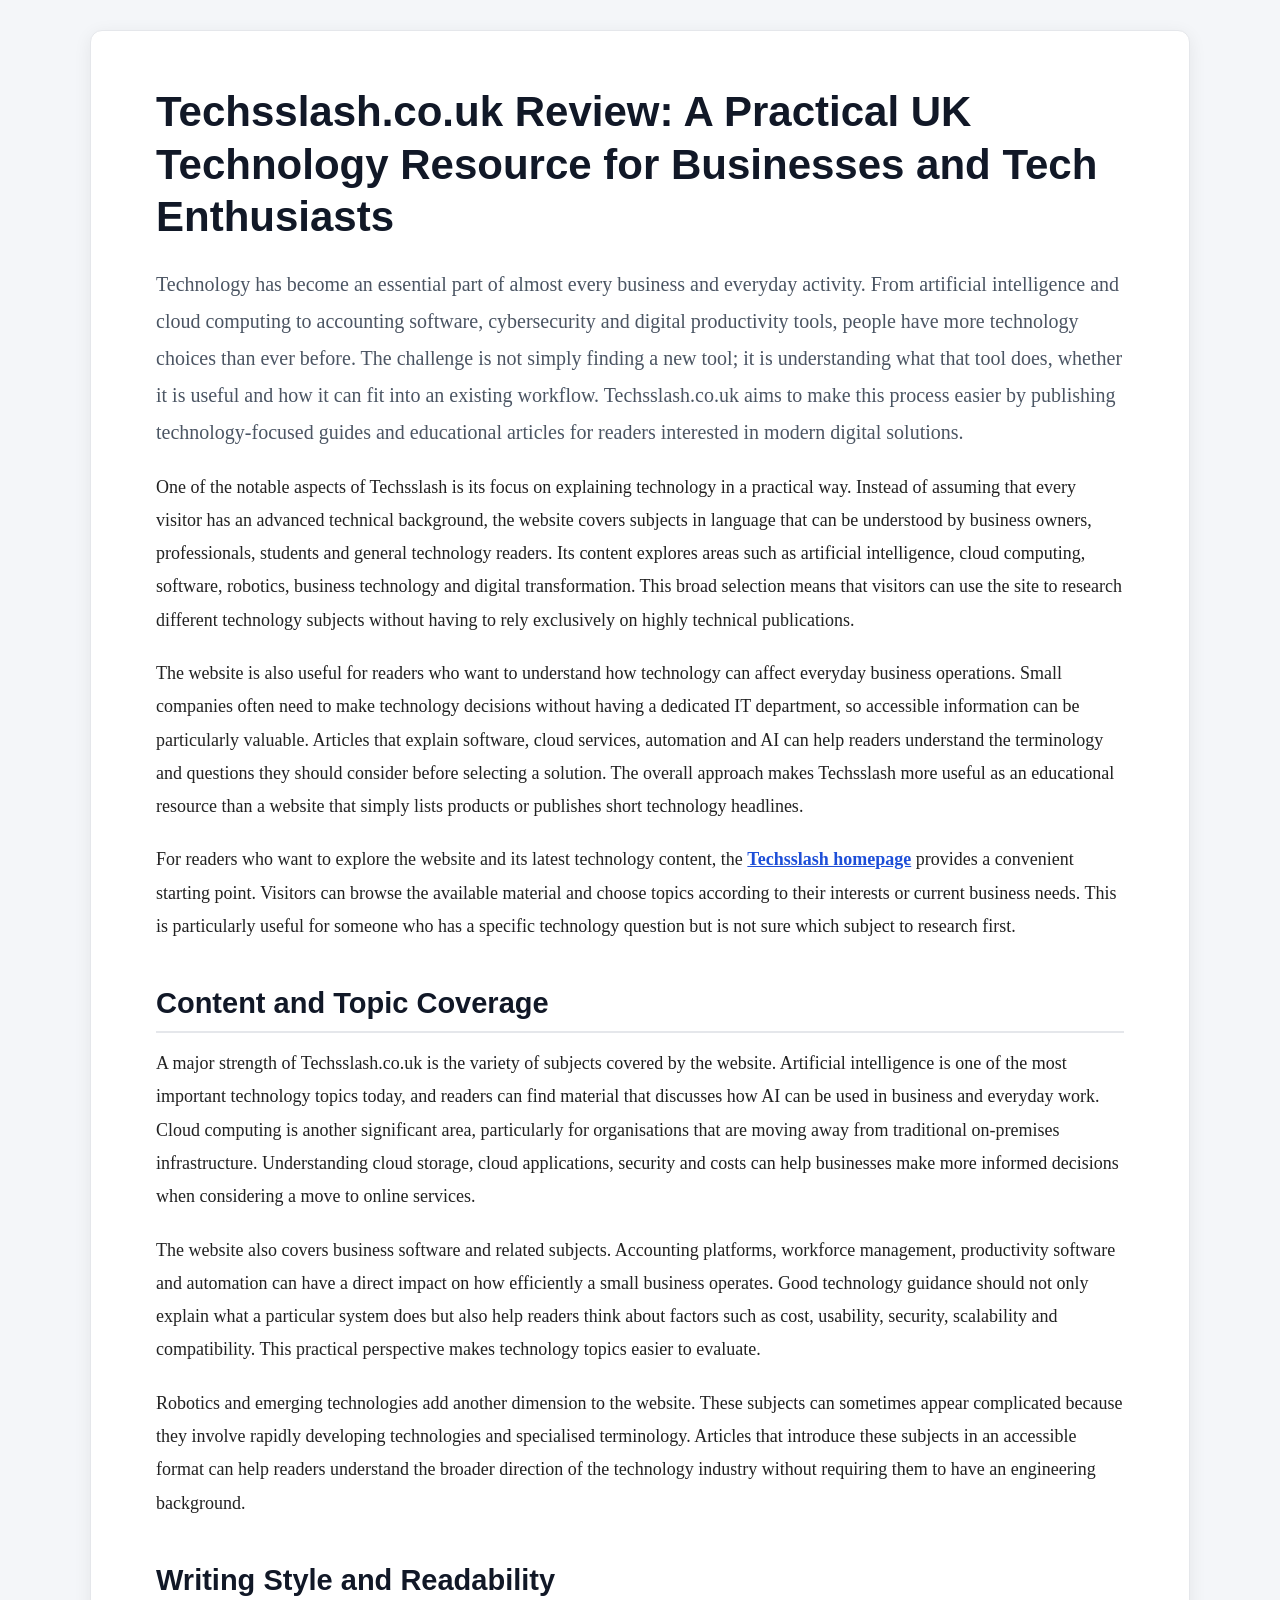
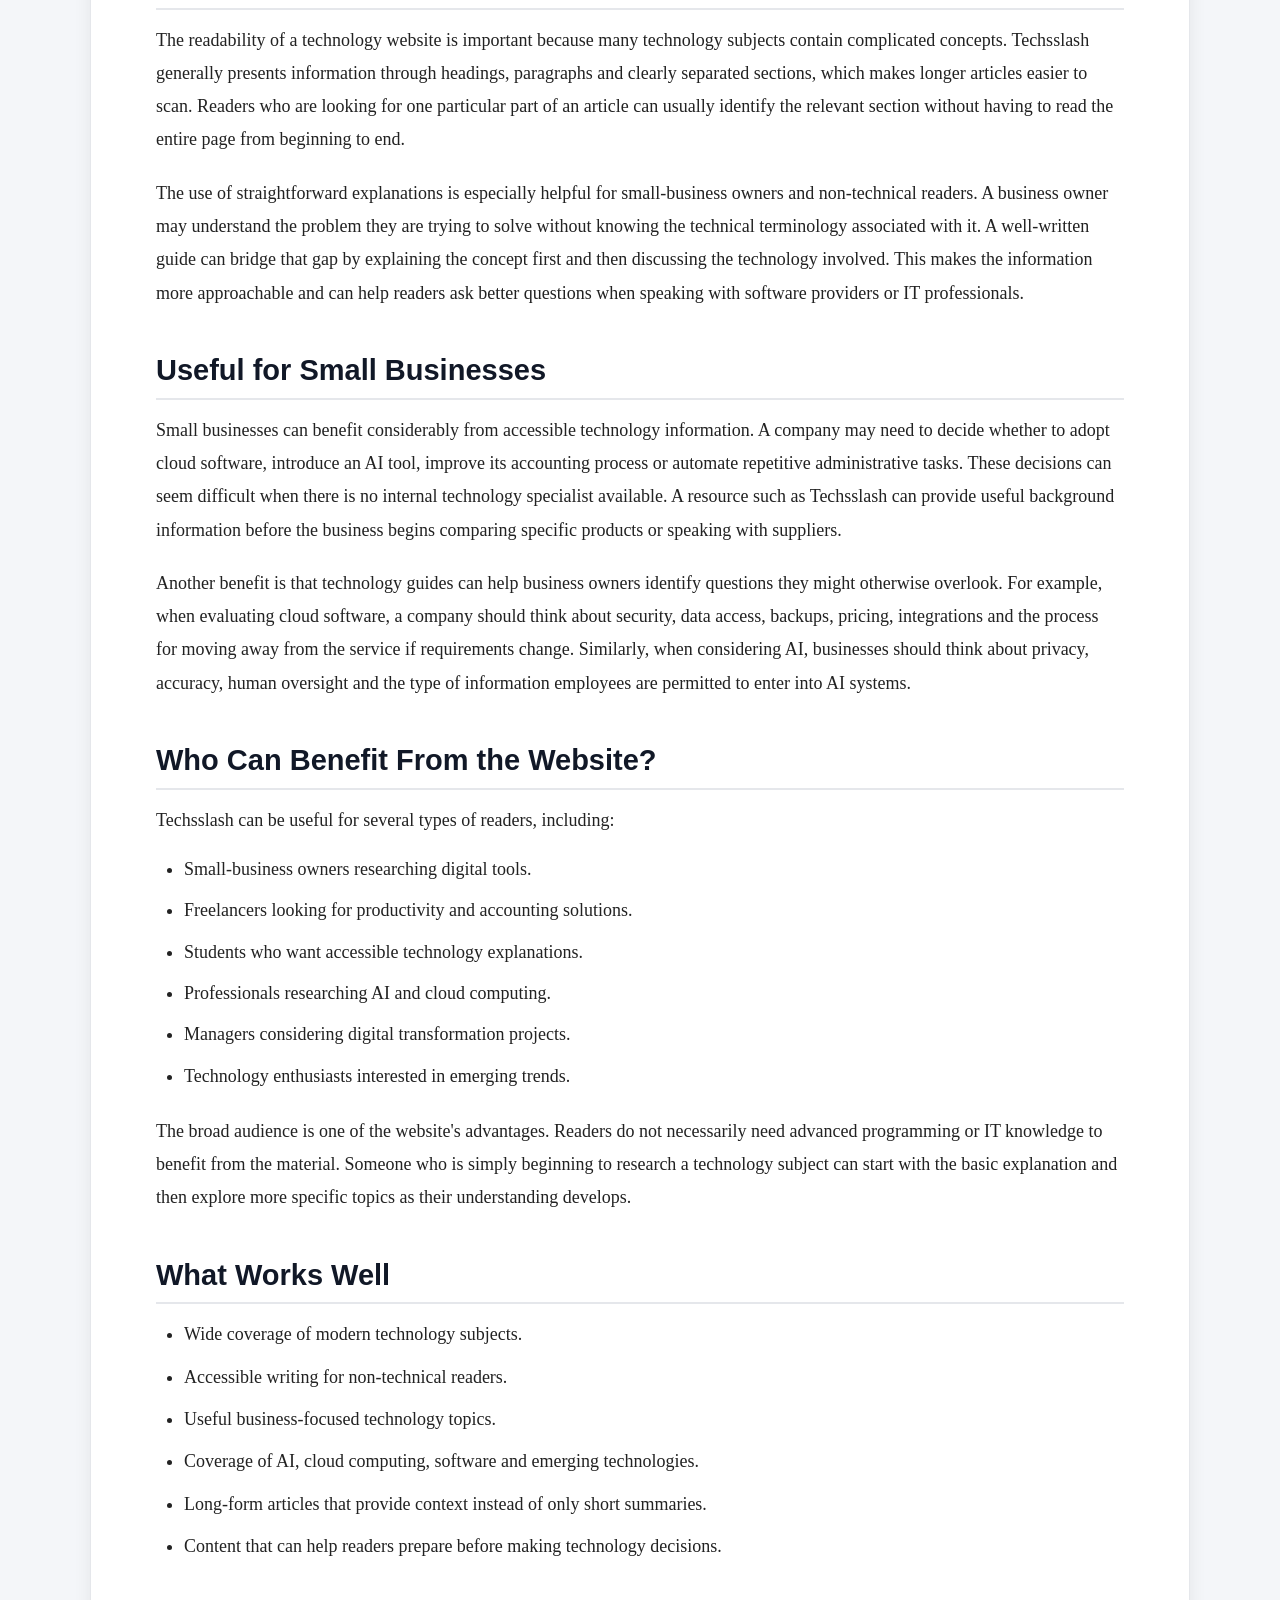
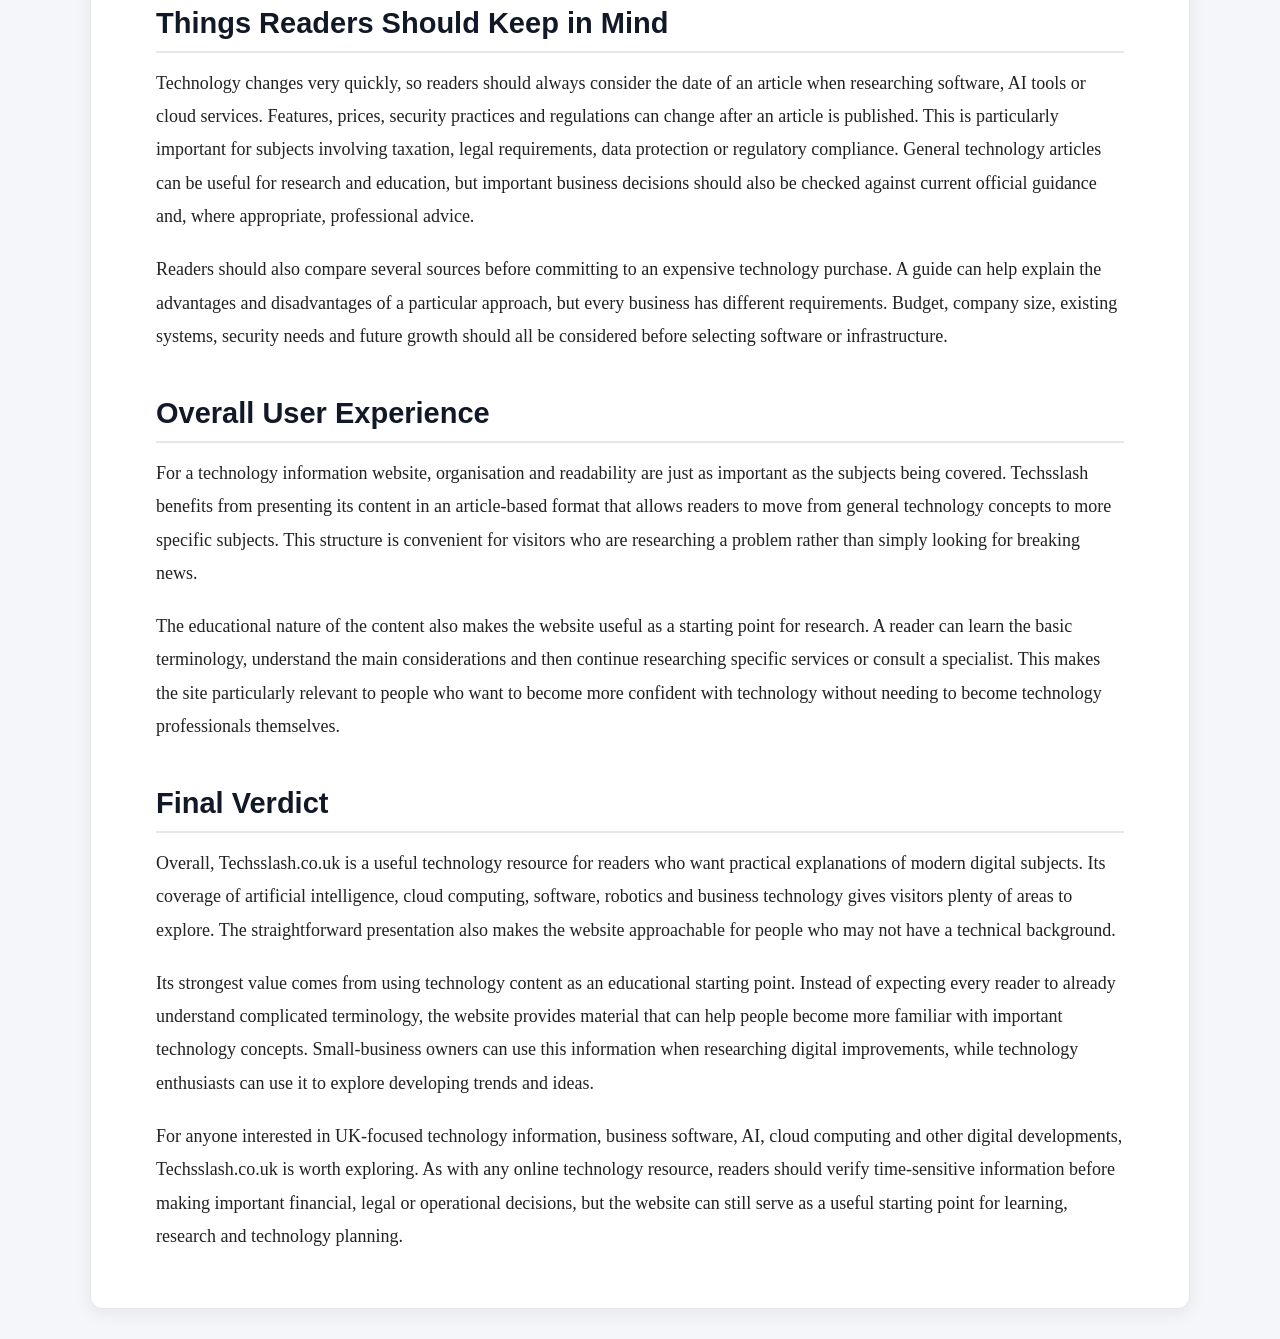
==== commit 6a948363: "Update index.html" ====
--- a/index.html
+++ b/index.html
@@ -1,110 +1,151 @@
 <!DOCTYPE html>
-<html lang="en">
+<html lang="en-GB">
 <head>
 <meta charset="UTF-8">
 <meta name="viewport" content="width=device-width, initial-scale=1.0">
-<title>Techsslash.co.uk Review – A Helpful UK Technology Resource for Businesses and Tech Enthusiasts</title>
+<title>Techsslash.co.uk Review: A Practical UK Technology Resource</title>
+<meta name="description" content="A detailed review of Techsslash.co.uk covering its technology guides, business resources, AI, cloud computing, software and overall user experience.">
 </head>
 
-<body style="margin:0;padding:30px;background:#f4f6f9;font-family:Georgia,serif;line-height:1.9;color:#222;">
+<body style="margin:0;padding:30px;background:#f4f6f9;color:#222;font-family:Georgia,'Times New Roman',serif;font-size:18px;line-height:1.85;">
 
-<div style="max-width:1100px;margin:auto;background:#fff;padding:50px;border-radius:10px;box-shadow:0 3px 12px rgba(0,0,0,.08);">
+<article style="width:100%;max-width:1100px;margin:0 auto;background:#ffffff;padding:55px 65px;box-sizing:border-box;border:1px solid #e5e7eb;border-radius:12px;box-shadow:0 4px 18px rgba(0,0,0,0.07);">
 
-<h1 style="font-family:Arial,sans-serif;font-size:40px;color:#111;margin-top:0;">
-Techsslash.co.uk Review – A Helpful UK Technology Resource for Businesses and Tech Enthusiasts
+<h1 style="margin:0 0 22px;font-family:Arial,Helvetica,sans-serif;font-size:42px;line-height:1.25;color:#111827;font-weight:700;">
+Techsslash.co.uk Review: A Practical UK Technology Resource for Businesses and Tech Enthusiasts
 </h1>
 
-<p style="font-size:20px;color:#555;">
-Technology changes quickly, making it difficult for business owners and everyday readers to keep up with new software, cloud services, artificial intelligence, and digital tools. Many websites publish technology news, but only a few focus on practical advice that people can actually use. Techsslash.co.uk is one of those websites. Rather than publishing short news articles, the site focuses on detailed guides, comparisons, and educational content that explains complicated topics in a simple and understandable way.
+<p style="margin:0 0 20px;font-size:20px;color:#4b5563;">
+Technology has become an essential part of almost every business and everyday activity. From artificial intelligence and cloud computing to accounting software, cybersecurity and digital productivity tools, people have more technology choices than ever before. The challenge is not simply finding a new tool; it is understanding what that tool does, whether it is useful and how it can fit into an existing workflow. Techsslash.co.uk aims to make this process easier by publishing technology-focused guides and educational articles for readers interested in modern digital solutions.
 </p>
 
-<p>
-The website is particularly useful for UK readers because many of its articles discuss British regulations, business software, cloud computing, artificial intelligence, robotics, and productivity tools. Instead of overwhelming visitors with technical jargon, the writers explain concepts using plain English, making the content suitable for beginners as well as experienced professionals. The site is regularly updated with new articles covering emerging technologies and software trends. <span data-assistant-content-reference="" class="xeh6zmm xt0psk2 x1ghz6dp" data-assistant-grouped-webpages="" data-content-reference-type="grouped_webpages"><span aria-label="Sources" class="xt0psk2 xxhswux x11njtxf" data-assistant-grouped-webpages-list="" role="group"><span class="x1lziwak x13q3soa" data-assistant-grouped-webpages-item=""><button aria-controls="assistant-sources-dialog" aria-haspopup="dialog" aria-label="Techsslash, 2 sources" class="x1qviprw xjtw7fp xomzcpc x1cpjm7i xt81g8a xm4btww x7qwmre xrd0f8c x1hmns74 xy5mcqj x6s0dn4 xjyslct xjbqb8w xrt0l5h xu82sp8 x13yhu5o x4kf0vy xe6aan1 x1ypdohk x3nfvp2 xjb2p0i x1ivwg07 x1gqwrcx x13vifvy xc8icb0 xtu1cor x1scn00m x1lvh1i4 xsnit4v xk2swo9 xt970qd x1cg44al x1005jv x1n2onr6 xkrqix3 xxymvpz" data-assistant-sources-trigger="" data-assistant-sources-payload="[{&quot;title&quot;:&quot;Techsslash-Covers the latest in technology&quot;,&quot;url&quot;:&quot;https://techsslash.co.uk/?utm_source=chatgpt.com&quot;,&quot;sourceIndex&quot;:0,&quot;attribution&quot;:&quot;Techsslash&quot;},{&quot;title&quot;:&quot;What Is Techsslash? Complete UK Guide&quot;,&quot;url&quot;:&quot;https://techsslash.co.uk/what-is-techsslash-complete-guide/?utm_source=chatgpt.com&quot;,&quot;sourceIndex&quot;:1,&quot;isSupporting&quot;:true,&quot;attribution&quot;:&quot;Techsslash&quot;,&quot;publishedAt&quot;:1787875200}]" data-assistant-grouped-webpages-trigger="" type="button"><span aria-hidden="true" class="x1d5dutw x4aliy7 x1r7ld26 x16rqkct x1y0btm7 xmkeg23 x12116fd x13yhu5o xe6aan1 xwz0xwf xdl72j9 x1c4vz4f x2lah0s x6phcfz x7amdea x1poez60 xo5v014 xfi1dq xb3r6kr x1ku5rj1 x1n2onr6" data-assistant-source-icon="">T<img alt="" class="x-default-marker x5yr21d xh8yej3 x10a8y8t xl1xv1r x10l6tqk" data-assistant-source-icon-image="" src="https://www.google.com/s2/favicons?domain=https%3A%2F%2Ftechsslash.co.uk&sz=128" ></span><span class="x1heor9g x1qlqyl8 x1pd3egz xeuugli x101abm8 xryxfnj x1b2iylo xwgcxoh xlyipyv xuxw1ft" data-assistant-reference-title="">Techsslash</span><span class="x1ir3puv xe6aan1 xdl72j9 x1c4vz4f x2lah0s xxhswux x101abm8 xryxfnj x1b2iylo xwgcxoh" data-assistant-supporting-count="">+1</span></button></span></span></span>
-
+<p style="margin:0 0 20px;">
+One of the notable aspects of Techsslash is its focus on explaining technology in a practical way. Instead of assuming that every visitor has an advanced technical background, the website covers subjects in language that can be understood by business owners, professionals, students and general technology readers. Its content explores areas such as artificial intelligence, cloud computing, software, robotics, business technology and digital transformation. This broad selection means that visitors can use the site to research different technology subjects without having to rely exclusively on highly technical publications.
 </p>
 
-<p>
-One of the biggest strengths of the website is its organised structure. Visitors can easily browse topics related to AI, cloud computing, robotics, accounting software, and business technology. For anyone wanting to explore the available content, the <a href="https://techsslash.co.uk/" style="color:#1d4ed8;">Techsslash homepage</a> provides access to the latest articles and guides in one place. Rather than focusing purely on product promotion, many articles explain how technology works, when businesses should adopt it, and what factors should be considered before making a decision. <span data-assistant-content-reference="" class="xeh6zmm xt0psk2 x1ghz6dp" data-assistant-grouped-webpages="" data-content-reference-type="grouped_webpages"><span aria-label="Sources" class="xt0psk2 xxhswux x11njtxf" data-assistant-grouped-webpages-list="" role="group"><span class="x1lziwak x13q3soa" data-assistant-grouped-webpages-item=""><button aria-controls="assistant-sources-dialog" aria-haspopup="dialog" aria-label="Techsslash" class="x1qviprw xjtw7fp xomzcpc x1cpjm7i xt81g8a xm4btww x7qwmre xrd0f8c x1hmns74 xy5mcqj x6s0dn4 xjyslct xjbqb8w xrt0l5h xu82sp8 x13yhu5o x4kf0vy xe6aan1 x1ypdohk x3nfvp2 xjb2p0i x1ivwg07 x1gqwrcx x13vifvy xc8icb0 xtu1cor x1scn00m x1lvh1i4 xsnit4v xk2swo9 xt970qd x1cg44al x1005jv x1n2onr6 xkrqix3 xxymvpz" data-assistant-sources-trigger="" data-assistant-sources-payload="[{&quot;title&quot;:&quot;Techsslash-Covers the latest in technology&quot;,&quot;url&quot;:&quot;https://techsslash.co.uk/?utm_source=chatgpt.com&quot;,&quot;sourceIndex&quot;:0,&quot;attribution&quot;:&quot;Techsslash&quot;}]" data-assistant-grouped-webpages-trigger="" type="button"><span aria-hidden="true" class="x1d5dutw x4aliy7 x1r7ld26 x16rqkct x1y0btm7 xmkeg23 x12116fd x13yhu5o xe6aan1 xwz0xwf xdl72j9 x1c4vz4f x2lah0s x6phcfz x7amdea x1poez60 xo5v014 xfi1dq xb3r6kr x1ku5rj1 x1n2onr6" data-assistant-source-icon="">T<img alt="" class="x-default-marker x5yr21d xh8yej3 x10a8y8t xl1xv1r x10l6tqk" data-assistant-source-icon-image="" src="https://www.google.com/s2/favicons?domain=https%3A%2F%2Ftechsslash.co.uk&sz=128" ></span><span class="x1heor9g x1qlqyl8 x1pd3egz xeuugli x101abm8 xryxfnj x1b2iylo xwgcxoh xlyipyv xuxw1ft" data-assistant-reference-title="">Techsslash</span></button></span></span></span>
-
+<p style="margin:0 0 20px;">
+The website is also useful for readers who want to understand how technology can affect everyday business operations. Small companies often need to make technology decisions without having a dedicated IT department, so accessible information can be particularly valuable. Articles that explain software, cloud services, automation and AI can help readers understand the terminology and questions they should consider before selecting a solution. The overall approach makes Techsslash more useful as an educational resource than a website that simply lists products or publishes short technology headlines.
 </p>
 
-<p>
-Another positive aspect of Techsslash is its emphasis on practical business technology. Small businesses often struggle with choosing accounting software, moving to cloud infrastructure, adopting AI tools, or improving workflow automation. The site contains detailed articles explaining cloud migration, cloud security, AI-powered invoicing, fraud detection in accounting software, and many other business-related topics. These articles are written with UK businesses in mind and frequently reference common challenges faced by organisations that want to modernise their operations. <span data-assistant-content-reference="" class="xeh6zmm xt0psk2 x1ghz6dp" data-assistant-grouped-webpages="" data-content-reference-type="grouped_webpages"><span aria-label="Sources" class="xt0psk2 xxhswux x11njtxf" data-assistant-grouped-webpages-list="" role="group"><span class="x1lziwak x13q3soa" data-assistant-grouped-webpages-item=""><button aria-controls="assistant-sources-dialog" aria-haspopup="dialog" aria-label="Techsslash, 2 sources" class="x1qviprw xjtw7fp xomzcpc x1cpjm7i xt81g8a xm4btww x7qwmre xrd0f8c x1hmns74 xy5mcqj x6s0dn4 xjyslct xjbqb8w xrt0l5h xu82sp8 x13yhu5o x4kf0vy xe6aan1 x1ypdohk x3nfvp2 xjb2p0i x1ivwg07 x1gqwrcx x13vifvy xc8icb0 xtu1cor x1scn00m x1lvh1i4 xsnit4v xk2swo9 xt970qd x1cg44al x1005jv x1n2onr6 xkrqix3 xxymvpz" data-assistant-sources-trigger="" data-assistant-sources-payload="[{&quot;title&quot;:&quot;Techsslash-Covers the latest in technology&quot;,&quot;url&quot;:&quot;https://techsslash.co.uk/?utm_source=chatgpt.com&quot;,&quot;sourceIndex&quot;:0,&quot;attribution&quot;:&quot;Techsslash&quot;},{&quot;title&quot;:&quot;What Is Techsslash? Complete UK Guide&quot;,&quot;url&quot;:&quot;https://techsslash.co.uk/what-is-techsslash-complete-guide/?utm_source=chatgpt.com&quot;,&quot;sourceIndex&quot;:1,&quot;isSupporting&quot;:true,&quot;attribution&quot;:&quot;Techsslash&quot;,&quot;publishedAt&quot;:1787875200}]" data-assistant-grouped-webpages-trigger="" type="button"><span aria-hidden="true" class="x1d5dutw x4aliy7 x1r7ld26 x16rqkct x1y0btm7 xmkeg23 x12116fd x13yhu5o xe6aan1 xwz0xwf xdl72j9 x1c4vz4f x2lah0s x6phcfz x7amdea x1poez60 xo5v014 xfi1dq xb3r6kr x1ku5rj1 x1n2onr6" data-assistant-source-icon="">T<img alt="" class="x-default-marker x5yr21d xh8yej3 x10a8y8t xl1xv1r x10l6tqk" data-assistant-source-icon-image="" src="https://www.google.com/s2/favicons?domain=https%3A%2F%2Ftechsslash.co.uk&sz=128" ></span><span class="x1heor9g x1qlqyl8 x1pd3egz xeuugli x101abm8 xryxfnj x1b2iylo xwgcxoh xlyipyv xuxw1ft" data-assistant-reference-title="">Techsslash</span><span class="x1ir3puv xe6aan1 xdl72j9 x1c4vz4f x2lah0s xxhswux x101abm8 xryxfnj x1b2iylo xwgcxoh" data-assistant-supporting-count="">+1</span></button></span></span></span>
-
+<p style="margin:0 0 20px;">
+For readers who want to explore the website and its latest technology content, the <a href="https://techsslash.co.uk/" style="color:#1d4ed8;text-decoration:underline;font-weight:600;">Techsslash homepage</a> provides a convenient starting point. Visitors can browse the available material and choose topics according to their interests or current business needs. This is particularly useful for someone who has a specific technology question but is not sure which subject to research first.
 </p>
 
-<h2 style="font-family:Arial,sans-serif;color:#111;margin-top:40px;">Content Quality</h2>
+<h2 style="margin:42px 0 14px;padding-bottom:8px;border-bottom:2px solid #e5e7eb;font-family:Arial,Helvetica,sans-serif;font-size:29px;line-height:1.3;color:#111827;">
+Content and Topic Coverage
+</h2>
 
-<p>
-The quality of the writing is one of the strongest features of Techsslash.co.uk. Articles are generally well structured with headings, explanations, examples, comparison tables, and frequently asked questions. This layout makes long guides much easier to read compared to many technology blogs that present large blocks of text without organisation. Readers can quickly navigate to the information they need without reading every paragraph.
+<p style="margin:0 0 20px;">
+A major strength of Techsslash.co.uk is the variety of subjects covered by the website. Artificial intelligence is one of the most important technology topics today, and readers can find material that discusses how AI can be used in business and everyday work. Cloud computing is another significant area, particularly for organisations that are moving away from traditional on-premises infrastructure. Understanding cloud storage, cloud applications, security and costs can help businesses make more informed decisions when considering a move to online services.
 </p>
 
-<p>
-Many articles also focus on explaining technology rather than simply recommending products. For example, instead of only listing cloud providers, the website explains cloud migration, pricing models, security responsibilities, and deployment strategies. This educational approach helps readers make informed decisions rather than encouraging impulsive purchases. <span data-assistant-content-reference="" class="xeh6zmm xt0psk2 x1ghz6dp" data-assistant-grouped-webpages="" data-content-reference-type="grouped_webpages"><span aria-label="Sources" class="xt0psk2 xxhswux x11njtxf" data-assistant-grouped-webpages-list="" role="group"><span class="x1lziwak x13q3soa" data-assistant-grouped-webpages-item=""><button aria-controls="assistant-sources-dialog" aria-haspopup="dialog" aria-label="Techsslash, 2 sources" class="x1qviprw xjtw7fp xomzcpc x1cpjm7i xt81g8a xm4btww x7qwmre xrd0f8c x1hmns74 xy5mcqj x6s0dn4 xjyslct xjbqb8w xrt0l5h xu82sp8 x13yhu5o x4kf0vy xe6aan1 x1ypdohk x3nfvp2 xjb2p0i x1ivwg07 x1gqwrcx x13vifvy xc8icb0 xtu1cor x1scn00m x1lvh1i4 xsnit4v xk2swo9 xt970qd x1cg44al x1005jv x1n2onr6 xkrqix3 xxymvpz" data-assistant-sources-trigger="" data-assistant-sources-payload="[{&quot;title&quot;:&quot;Techsslash-Covers the latest in technology&quot;,&quot;url&quot;:&quot;https://techsslash.co.uk/?utm_source=chatgpt.com&quot;,&quot;sourceIndex&quot;:0,&quot;attribution&quot;:&quot;Techsslash&quot;},{&quot;title&quot;:&quot;What Is Techsslash? Complete UK Guide&quot;,&quot;url&quot;:&quot;https://techsslash.co.uk/what-is-techsslash-complete-guide/?utm_source=chatgpt.com&quot;,&quot;sourceIndex&quot;:1,&quot;isSupporting&quot;:true,&quot;attribution&quot;:&quot;Techsslash&quot;,&quot;publishedAt&quot;:1787875200}]" data-assistant-grouped-webpages-trigger="" type="button"><span aria-hidden="true" class="x1d5dutw x4aliy7 x1r7ld26 x16rqkct x1y0btm7 xmkeg23 x12116fd x13yhu5o xe6aan1 xwz0xwf xdl72j9 x1c4vz4f x2lah0s x6phcfz x7amdea x1poez60 xo5v014 xfi1dq xb3r6kr x1ku5rj1 x1n2onr6" data-assistant-source-icon="">T<img alt="" class="x-default-marker x5yr21d xh8yej3 x10a8y8t xl1xv1r x10l6tqk" data-assistant-source-icon-image="" src="https://www.google.com/s2/favicons?domain=https%3A%2F%2Ftechsslash.co.uk&sz=128" ></span><span class="x1heor9g x1qlqyl8 x1pd3egz xeuugli x101abm8 xryxfnj x1b2iylo xwgcxoh xlyipyv xuxw1ft" data-assistant-reference-title="">Techsslash</span><span class="x1ir3puv xe6aan1 xdl72j9 x1c4vz4f x2lah0s xxhswux x101abm8 xryxfnj x1b2iylo xwgcxoh" data-assistant-supporting-count="">+1</span></button></span></span></span>
-
+<p style="margin:0 0 20px;">
+The website also covers business software and related subjects. Accounting platforms, workforce management, productivity software and automation can have a direct impact on how efficiently a small business operates. Good technology guidance should not only explain what a particular system does but also help readers think about factors such as cost, usability, security, scalability and compatibility. This practical perspective makes technology topics easier to evaluate.
 </p>
 
-<h2 style="font-family:Arial,sans-serif;color:#111;margin-top:40px;">User Experience</h2>
-
-<p>
-The website loads quickly and uses a clean layout that works well on desktop and mobile devices. Navigation is straightforward, categories are clearly organised, and articles are easy to locate. The typography is comfortable to read, while headings and internal links help visitors move naturally between related topics.
+<p style="margin:0 0 20px;">
+Robotics and emerging technologies add another dimension to the website. These subjects can sometimes appear complicated because they involve rapidly developing technologies and specialised terminology. Articles that introduce these subjects in an accessible format can help readers understand the broader direction of the technology industry without requiring them to have an engineering background.
 </p>
 
-<p>
-Unlike many modern technology websites that are overloaded with pop-ups or excessive advertisements, Techsslash presents content in a relatively clean format that keeps the reader focused on the article itself. This creates a much better reading experience for visitors who simply want useful information.
+<h2 style="margin:42px 0 14px;padding-bottom:8px;border-bottom:2px solid #e5e7eb;font-family:Arial,Helvetica,sans-serif;font-size:29px;line-height:1.3;color:#111827;">
+Writing Style and Readability
+</h2>
+
+<p style="margin:0 0 20px;">
+The readability of a technology website is important because many technology subjects contain complicated concepts. Techsslash generally presents information through headings, paragraphs and clearly separated sections, which makes longer articles easier to scan. Readers who are looking for one particular part of an article can usually identify the relevant section without having to read the entire page from beginning to end.
 </p>
 
-<h2 style="font-family:Arial,sans-serif;color:#111;margin-top:40px;">Who Should Read Techsslash?</h2>
-
-<p>
-The website is suitable for a wide range of readers, including:
+<p style="margin:0 0 20px;">
+The use of straightforward explanations is especially helpful for small-business owners and non-technical readers. A business owner may understand the problem they are trying to solve without knowing the technical terminology associated with it. A well-written guide can bridge that gap by explaining the concept first and then discussing the technology involved. This makes the information more approachable and can help readers ask better questions when speaking with software providers or IT professionals.
 </p>
 
-<ul>
-<li>Small business owners</li>
-<li>Freelancers</li>
-<li>IT professionals</li>
-<li>Students learning about technology</li>
-<li>Cloud computing beginners</li>
-<li>Artificial intelligence enthusiasts</li>
-<li>Software buyers</li>
-<li>Business managers researching digital transformation</li>
+<h2 style="margin:42px 0 14px;padding-bottom:8px;border-bottom:2px solid #e5e7eb;font-family:Arial,Helvetica,sans-serif;font-size:29px;line-height:1.3;color:#111827;">
+Useful for Small Businesses
+</h2>
+
+<p style="margin:0 0 20px;">
+Small businesses can benefit considerably from accessible technology information. A company may need to decide whether to adopt cloud software, introduce an AI tool, improve its accounting process or automate repetitive administrative tasks. These decisions can seem difficult when there is no internal technology specialist available. A resource such as Techsslash can provide useful background information before the business begins comparing specific products or speaking with suppliers.
+</p>
+
+<p style="margin:0 0 20px;">
+Another benefit is that technology guides can help business owners identify questions they might otherwise overlook. For example, when evaluating cloud software, a company should think about security, data access, backups, pricing, integrations and the process for moving away from the service if requirements change. Similarly, when considering AI, businesses should think about privacy, accuracy, human oversight and the type of information employees are permitted to enter into AI systems.
+</p>
+
+<h2 style="margin:42px 0 14px;padding-bottom:8px;border-bottom:2px solid #e5e7eb;font-family:Arial,Helvetica,sans-serif;font-size:29px;line-height:1.3;color:#111827;">
+Who Can Benefit From the Website?
+</h2>
+
+<p style="margin:0 0 16px;">
+Techsslash can be useful for several types of readers, including:
+</p>
+
+<ul style="margin:0 0 22px;padding-left:28px;">
+<li style="margin-bottom:8px;">Small-business owners researching digital tools.</li>
+<li style="margin-bottom:8px;">Freelancers looking for productivity and accounting solutions.</li>
+<li style="margin-bottom:8px;">Students who want accessible technology explanations.</li>
+<li style="margin-bottom:8px;">Professionals researching AI and cloud computing.</li>
+<li style="margin-bottom:8px;">Managers considering digital transformation projects.</li>
+<li style="margin-bottom:8px;">Technology enthusiasts interested in emerging trends.</li>
 </ul>
 
-<p>
-Because the articles focus on explaining concepts rather than assuming technical expertise, readers without an IT background can still understand most of the content.
+<p style="margin:0 0 20px;">
+The broad audience is one of the website's advantages. Readers do not necessarily need advanced programming or IT knowledge to benefit from the material. Someone who is simply beginning to research a technology subject can start with the basic explanation and then explore more specific topics as their understanding develops.
 </p>
 
-<h2 style="font-family:Arial,sans-serif;color:#111;margin-top:40px;">Strengths</h2>
+<h2 style="margin:42px 0 14px;padding-bottom:8px;border-bottom:2px solid #e5e7eb;font-family:Arial,Helvetica,sans-serif;font-size:29px;line-height:1.3;color:#111827;">
+What Works Well
+</h2>
 
-<ul>
-<li>Detailed long-form educational articles.</li>
-<li>Strong focus on UK technology and business topics.</li>
-<li>Easy-to-understand writing style.</li>
-<li>Regular publication of new technology guides.</li>
-<li>Useful coverage of AI, cloud computing, robotics, and software.</li>
-<li>Well-organised website with clear navigation.</li>
+<ul style="margin:0 0 22px;padding-left:28px;">
+<li style="margin-bottom:9px;">Wide coverage of modern technology subjects.</li>
+<li style="margin-bottom:9px;">Accessible writing for non-technical readers.</li>
+<li style="margin-bottom:9px;">Useful business-focused technology topics.</li>
+<li style="margin-bottom:9px;">Coverage of AI, cloud computing, software and emerging technologies.</li>
+<li style="margin-bottom:9px;">Long-form articles that provide context instead of only short summaries.</li>
+<li style="margin-bottom:9px;">Content that can help readers prepare before making technology decisions.</li>
 </ul>
 
-<h2 style="font-family:Arial,sans-serif;color:#111;margin-top:40px;">Areas for Improvement</h2>
+<h2 style="margin:42px 0 14px;padding-bottom:8px;border-bottom:2px solid #e5e7eb;font-family:Arial,Helvetica,sans-serif;font-size:29px;line-height:1.3;color:#111827;">
+Things Readers Should Keep in Mind
+</h2>
 
-<p>
-Although the website contains many detailed guides, technology changes rapidly. Readers should always verify important legal, tax, compliance, or regulatory information with official UK government sources before making business decisions. As with any educational website, articles are most useful when combined with advice from qualified professionals where necessary. <span data-assistant-content-reference="" class="xeh6zmm xt0psk2 x1ghz6dp" data-assistant-grouped-webpages="" data-content-reference-type="grouped_webpages"><span aria-label="Sources" class="xt0psk2 xxhswux x11njtxf" data-assistant-grouped-webpages-list="" role="group"><span class="x1lziwak x13q3soa" data-assistant-grouped-webpages-item=""><button aria-controls="assistant-sources-dialog" aria-haspopup="dialog" aria-label="Techsslash" class="x1qviprw xjtw7fp xomzcpc x1cpjm7i xt81g8a xm4btww x7qwmre xrd0f8c x1hmns74 xy5mcqj x6s0dn4 xjyslct xjbqb8w xrt0l5h xu82sp8 x13yhu5o x4kf0vy xe6aan1 x1ypdohk x3nfvp2 xjb2p0i x1ivwg07 x1gqwrcx x13vifvy xc8icb0 xtu1cor x1scn00m x1lvh1i4 xsnit4v xk2swo9 xt970qd x1cg44al x1005jv x1n2onr6 xkrqix3 xxymvpz" data-assistant-sources-trigger="" data-assistant-sources-payload="[{&quot;title&quot;:&quot;What Is Techsslash? Complete UK Guide&quot;,&quot;url&quot;:&quot;https://techsslash.co.uk/what-is-techsslash-complete-guide/?utm_source=chatgpt.com&quot;,&quot;sourceIndex&quot;:0,&quot;attribution&quot;:&quot;Techsslash&quot;,&quot;publishedAt&quot;:1787875200}]" data-assistant-grouped-webpages-trigger="" type="button"><span aria-hidden="true" class="x1d5dutw x4aliy7 x1r7ld26 x16rqkct x1y0btm7 xmkeg23 x12116fd x13yhu5o xe6aan1 xwz0xwf xdl72j9 x1c4vz4f x2lah0s x6phcfz x7amdea x1poez60 xo5v014 xfi1dq xb3r6kr x1ku5rj1 x1n2onr6" data-assistant-source-icon="">T<img alt="" class="x-default-marker x5yr21d xh8yej3 x10a8y8t xl1xv1r x10l6tqk" data-assistant-source-icon-image="" src="https://www.google.com/s2/favicons?domain=https%3A%2F%2Ftechsslash.co.uk&sz=128" ></span><span class="x1heor9g x1qlqyl8 x1pd3egz xeuugli x101abm8 xryxfnj x1b2iylo xwgcxoh xlyipyv xuxw1ft" data-assistant-reference-title="">Techsslash</span></button></span></span></span>
-
+<p style="margin:0 0 20px;">
+Technology changes very quickly, so readers should always consider the date of an article when researching software, AI tools or cloud services. Features, prices, security practices and regulations can change after an article is published. This is particularly important for subjects involving taxation, legal requirements, data protection or regulatory compliance. General technology articles can be useful for research and education, but important business decisions should also be checked against current official guidance and, where appropriate, professional advice.
 </p>
 
-<h2 style="font-family:Arial,sans-serif;color:#111;margin-top:40px;">Final Verdict</h2>
-
-<p>
-Overall, Techsslash.co.uk is an impressive technology resource that focuses on practical knowledge instead of sensational headlines. Its detailed guides, educational writing style, and emphasis on UK business technology make it valuable for entrepreneurs, professionals, and everyday readers who want reliable explanations of modern digital tools. Whether someone wants to understand artificial intelligence, compare cloud computing options, improve business software, or simply stay informed about emerging technologies, the website offers a wide selection of useful articles.
+<p style="margin:0 0 20px;">
+Readers should also compare several sources before committing to an expensive technology purchase. A guide can help explain the advantages and disadvantages of a particular approach, but every business has different requirements. Budget, company size, existing systems, security needs and future growth should all be considered before selecting software or infrastructure.
 </p>
 
-<p>
-For readers searching for practical technology advice instead of short news updates, Techsslash.co.uk is certainly worth bookmarking. Its growing collection of in-depth articles makes it a helpful destination for anyone wanting to make better technology decisions with confidence. <span data-assistant-content-reference="" class="xeh6zmm xt0psk2 x1ghz6dp" data-assistant-grouped-webpages="" data-content-reference-type="grouped_webpages"><span aria-label="Sources" class="xt0psk2 xxhswux x11njtxf" data-assistant-grouped-webpages-list="" role="group"><span class="x1lziwak x13q3soa" data-assistant-grouped-webpages-item=""><button aria-controls="assistant-sources-dialog" aria-haspopup="dialog" aria-label="Techsslash, 2 sources" class="x1qviprw xjtw7fp xomzcpc x1cpjm7i xt81g8a xm4btww x7qwmre xrd0f8c x1hmns74 xy5mcqj x6s0dn4 xjyslct xjbqb8w xrt0l5h xu82sp8 x13yhu5o x4kf0vy xe6aan1 x1ypdohk x3nfvp2 xjb2p0i x1ivwg07 x1gqwrcx x13vifvy xc8icb0 xtu1cor x1scn00m x1lvh1i4 xsnit4v xk2swo9 xt970qd x1cg44al x1005jv x1n2onr6 xkrqix3 xxymvpz" data-assistant-sources-trigger="" data-assistant-sources-payload="[{&quot;title&quot;:&quot;Techsslash-Covers the latest in technology&quot;,&quot;url&quot;:&quot;https://techsslash.co.uk/?utm_source=chatgpt.com&quot;,&quot;sourceIndex&quot;:0,&quot;attribution&quot;:&quot;Techsslash&quot;},{&quot;title&quot;:&quot;What Is Techsslash? Complete UK Guide&quot;,&quot;url&quot;:&quot;https://techsslash.co.uk/what-is-techsslash-complete-guide/?utm_source=chatgpt.com&quot;,&quot;sourceIndex&quot;:1,&quot;isSupporting&quot;:true,&quot;attribution&quot;:&quot;Techsslash&quot;,&quot;publishedAt&quot;:1787875200}]" data-assistant-grouped-webpages-trigger="" type="button"><span aria-hidden="true" class="x1d5dutw x4aliy7 x1r7ld26 x16rqkct x1y0btm7 xmkeg23 x12116fd x13yhu5o xe6aan1 xwz0xwf xdl72j9 x1c4vz4f x2lah0s x6phcfz x7amdea x1poez60 xo5v014 xfi1dq xb3r6kr x1ku5rj1 x1n2onr6" data-assistant-source-icon="">T<img alt="" class="x-default-marker x5yr21d xh8yej3 x10a8y8t xl1xv1r x10l6tqk" data-assistant-source-icon-image="" src="https://www.google.com/s2/favicons?domain=https%3A%2F%2Ftechsslash.co.uk&sz=128" ></span><span class="x1heor9g x1qlqyl8 x1pd3egz xeuugli x101abm8 xryxfnj x1b2iylo xwgcxoh xlyipyv xuxw1ft" data-assistant-reference-title="">Techsslash</span><span class="x1ir3puv xe6aan1 xdl72j9 x1c4vz4f x2lah0s xxhswux x101abm8 xryxfnj x1b2iylo xwgcxoh" data-assistant-supporting-count="">+1</span></button></span></span></span>
+<h2 style="margin:42px 0 14px;padding-bottom:8px;border-bottom:2px solid #e5e7eb;font-family:Arial,Helvetica,sans-serif;font-size:29px;line-height:1.3;color:#111827;">
+Overall User Experience
+</h2>
 
+<p style="margin:0 0 20px;">
+For a technology information website, organisation and readability are just as important as the subjects being covered. Techsslash benefits from presenting its content in an article-based format that allows readers to move from general technology concepts to more specific subjects. This structure is convenient for visitors who are researching a problem rather than simply looking for breaking news.
 </p>
 
-</div>
+<p style="margin:0 0 20px;">
+The educational nature of the content also makes the website useful as a starting point for research. A reader can learn the basic terminology, understand the main considerations and then continue researching specific services or consult a specialist. This makes the site particularly relevant to people who want to become more confident with technology without needing to become technology professionals themselves.
+</p>
+
+<h2 style="margin:42px 0 14px;padding-bottom:8px;border-bottom:2px solid #e5e7eb;font-family:Arial,Helvetica,sans-serif;font-size:29px;line-height:1.3;color:#111827;">
+Final Verdict
+</h2>
+
+<p style="margin:0 0 20px;">
+Overall, Techsslash.co.uk is a useful technology resource for readers who want practical explanations of modern digital subjects. Its coverage of artificial intelligence, cloud computing, software, robotics and business technology gives visitors plenty of areas to explore. The straightforward presentation also makes the website approachable for people who may not have a technical background.
+</p>
+
+<p style="margin:0 0 20px;">
+Its strongest value comes from using technology content as an educational starting point. Instead of expecting every reader to already understand complicated terminology, the website provides material that can help people become more familiar with important technology concepts. Small-business owners can use this information when researching digital improvements, while technology enthusiasts can use it to explore developing trends and ideas.
+</p>
+
+<p style="margin:0;">
+For anyone interested in UK-focused technology information, business software, AI, cloud computing and other digital developments, Techsslash.co.uk is worth exploring. As with any online technology resource, readers should verify time-sensitive information before making important financial, legal or operational decisions, but the website can still serve as a useful starting point for learning, research and technology planning.
+</p>
+
+</article>
 
 </body>
 </html>
